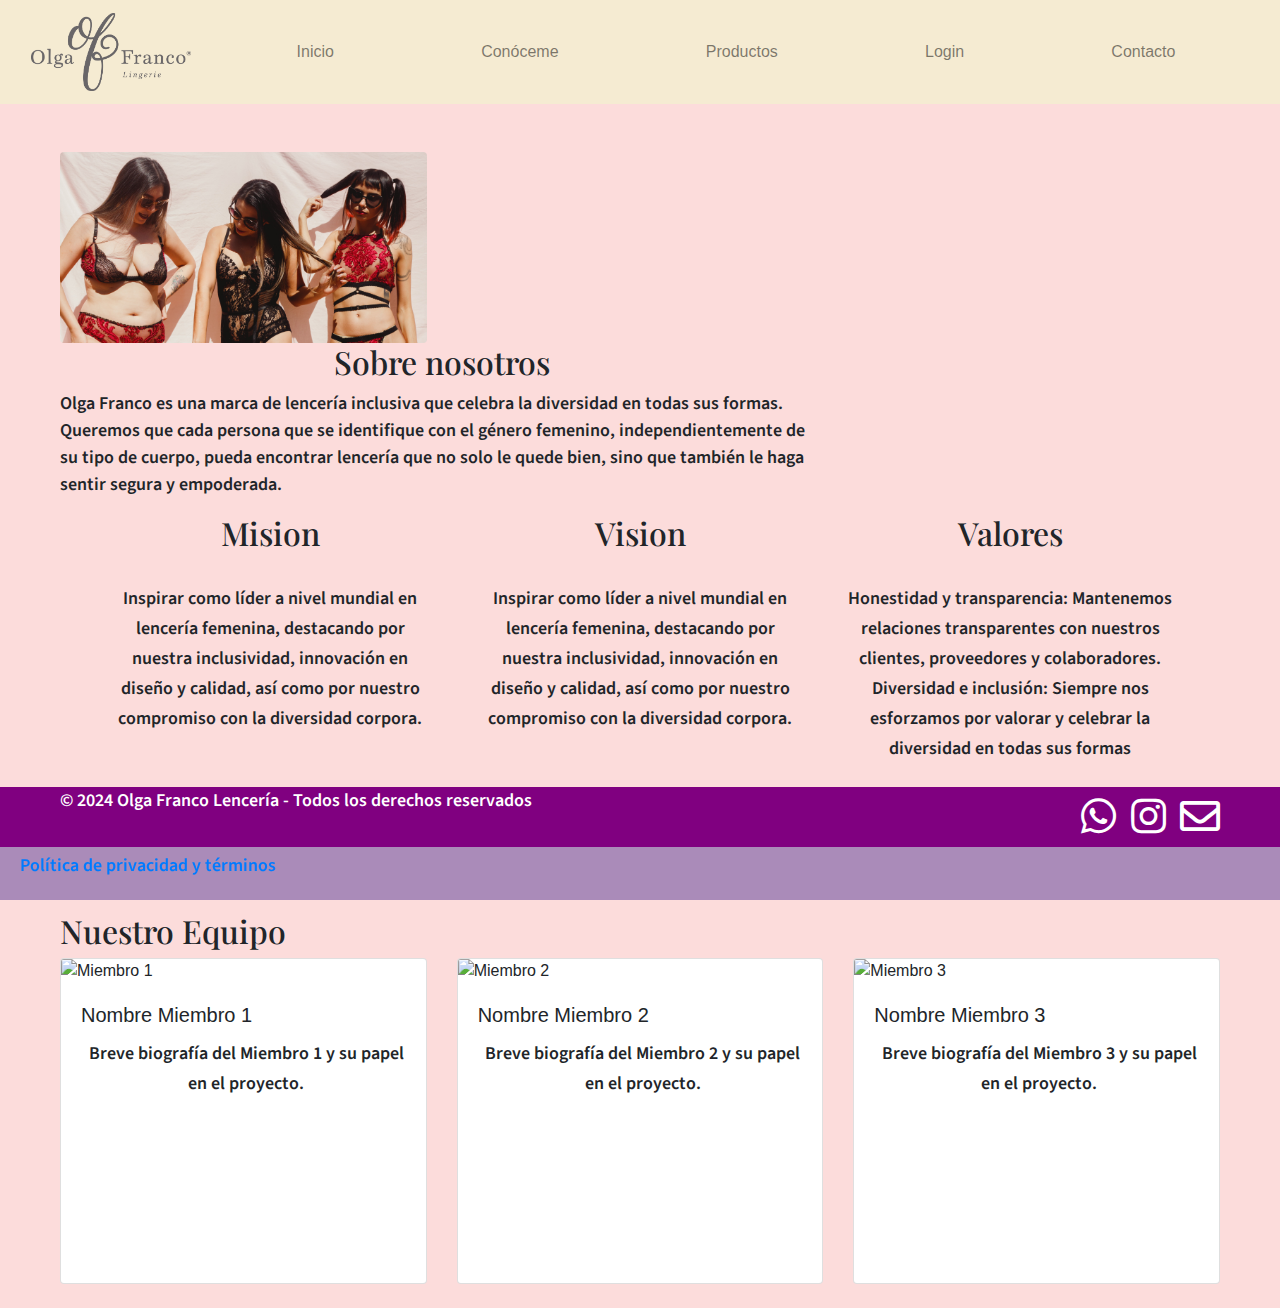
==== acercaDeNosotros/index.html @ aef1f80c "Modified: footerStyle" ====
<!DOCTYPE html>
<html lang="es">

<head>
    <meta charset="UTF-8">
    <meta name="viewport" content="width=device-width, initial-scale=1.0">
    <title>Acerca de Nosotros - Olga Franco Lenceria</title>

    <!-- Bootstrap CSS -->
    <link href="https://maxcdn.bootstrapcdn.com/bootstrap/4.5.2/css/bootstrap.min.css" rel="stylesheet">

    <!--Fuentes -->
    <link rel="preconnect" href="https://fonts.googleapis.com">
    <link rel="preconnect" href="https://fonts.gstatic.com" crossorigin>
    <link href="https://fonts.googleapis.com/css2?family=Playfair+Display:ital,wght@0,400..900;1,400..900&display=swap"
        rel="stylesheet">

    <link rel="preconnect" href="https://fonts.googleapis.com">
    <link rel="preconnect" href="https://fonts.gstatic.com" crossorigin>
    <link href="https://fonts.googleapis.com/css2?family=Source+Sans+3:ital,wght@0,200..900;1,200..900&display=swap"
        rel="stylesheet">

    <!-- Estilos CSS personalizados -->
    <link rel="stylesheet" href="styles.css">

    <!-- Font Awesome para iconos -->
    <link rel="stylesheet" href="https://cdnjs.cloudflare.com/ajax/libs/font-awesome/5.15.4/css/all.min.css">

</head>

<body>

   <!-- Navbar -->
   <nav class="navbar navbar-expand-lg navbar-light custom-navbar">
    <div class="container-fluid">
        <a class="navbar-brand" href="#">
            <img id="logo" src="./public/img/logo-olga-franco-lenceria.png"
                alt="logo-olga-franco-lenceria" class="mr-3">
        </a>
        <button class="navbar-toggler" type="button" data-toggle="collapse" data-target="#navbarSupportedContent"
            aria-controls="navbarSupportedContent" aria-expanded="false" aria-label="Toggle navigation">
            <span class="navbar-toggler-icon"></span>
        </button>
        <div class="collapse navbar-collapse" id="navbarSupportedContent">
            <ul class="navbar-nav d-flex justify-content-around w-100">
                <li class="nav-item text-center">
                    <a class="nav-link" href="#Inicio">Inicio</a>
                </li>
                <li class="nav-item text-center">
                    <a class="nav-link" href="#Conóceme">Conóceme</a>
                </li>
                <li class="nav-item text-center">
                    <a class="nav-link" href="#Productos">Productos</a>
                </li>
                <li class="nav-item text-center">
                    <a class="nav-link" href="#Login">Login</a>
                </li>
                <li class="nav-item text-center">
                    <a class="nav-link" href="#Contacto">Contacto</a>
                </li>
            </ul>
        </div>
    </div>
</nav>
    <!-- Descripción del proyecto -->
    <div class="container mt-5">
        <div class="row">
            <div class="col-md-4">
                <img src="./public/img/imagen-sobre-nosotros.jpg" class="img-fluid rounded"
                    alt="imagen de tres chicas mostrando lenceria de Olga Franco">
            </div>
            <div class="col-md-8">
                <h2 class="playfair-display-unique-class text-center">Sobre nosotros</h2>
                <p> Olga Franco es una marca de lencería inclusiva que celebra la diversidad en todas sus formas.
                    Queremos que cada persona que se identifique con el género femenino, independientemente de su tipo
                    de cuerpo, pueda encontrar lencería que no solo le quede bien, sino que también le haga sentir
                    segura y empoderada.</p>
            </div>
        </div>
    </div>


    <!-- Tarjetas Mision, Vision y Valores-->


    <div class="card-group   flex-colum justify-content-center">
        <div class="card1">
            <h2 class="card-title text-center">Mision</h2>
            <!--  <img src="./public/img/IMG_3983 2.jpg" class="card-img-top" alt="..."> -->
            <div class="card-body"
                style="background-image: url('./public/img/IMG_3597\ 2.jpg'); background-size: cover; background-position: center;">
                <p class="card-text">Inspirar como líder a nivel mundial en lencería femenina, destacando por
                    nuestra inclusividad, innovación en diseño y calidad, así como por nuestro compromiso con la
                    diversidad corpora.</p>
            </div>

        </div>
        <div class="card1">
            <h2 class="card-title text-center">Vision</h2>
            <!--  <img src="./public/img/IMG_3983 2.jpg" class="card-img-top" alt="..."> -->
            <div class="card-body"
                style="background-image: url('./public/img/IMG_3983 2.jpg'); background-size: cover; background-position: center;">
                <p class="card-text">Inspirar como líder a nivel mundial en lencería femenina, destacando por
                    nuestra inclusividad, innovación en diseño y calidad, así como por nuestro compromiso con la
                    diversidad corpora.</p>
            </div>

        </div>
        <div class="card1">
            <h2 class="card-title text-center">Valores</h2>
            <!-- <img src="./public/img/IMG_4060.jpg" class="card-img-top" alt="..."> -->
            <div class="card-body"
                style="background-image: url('./public/img/IMG_4060.jpg'); background-size: cover; background-position: center; ">
                <p class="card-text">Honestidad y transparencia: Mantenemos relaciones transparentes con nuestros
                    clientes, proveedores y colaboradores.

                    Diversidad e inclusión: Siempre nos esforzamos por valorar y celebrar la diversidad en todas sus
                    formas</p>
            </div>
        </div>
        <!--  </section>   -->
    </div>




    <!-- Contenido principal -->
    <div class="container mt-4">
        <!-- Perfiles del equipo -->
        <section id="equipo" class="mt-5">
            <h2>Nuestro Equipo</h2>
            <div class="row">

                <div class="col-md-4 mb-4">
                    <div class="card">
                        <img src="img/miembro1.jpg" class="card-img-top" alt="Miembro 1">
                        <div class="card-body">
                            <h5 class="card-title">Nombre Miembro 1</h5>
                            <p class="card-text">Breve biografía del Miembro 1 y su papel en el proyecto.</p>
                        </div>
                    </div>
                </div>


                <div class="col-md-4 mb-4">
                    <div class="card">
                        <img src="img/miembro2.jpg" class="card-img-top" alt="Miembro 2">
                        <div class="card-body">
                            <h5 class="card-title">Nombre Miembro 2</h5>
                            <p class="card-text">Breve biografía del Miembro 2 y su papel en el proyecto.</p>
                        </div>
                    </div>
                </div>


                <div class="col-md-4 mb-4">
                    <div class="card">
                        <img src="img/miembro3.jpg" class="card-img-top" alt="Miembro 3">
                        <div class="card-body">
                            <h5 class="card-title">Nombre Miembro 3</h5>
                            <p class="card-text">Breve biografía del Miembro 3 y su papel en el proyecto.</p>
                        </div>
                    </div>
                </div>
            </div>
        </section>
    </div> 

    <!-- Footer -->
    <footer class="custom-footer">
        <div class="container">
            <div class="copyright">
                <p>&copy; 2024 Olga Franco Lencería - Todos los derechos reservados</p>
            </div>
            <div class="social-icons">
                <a href="https://wa.me/message/R75D7YSZZ7HFC1"><i class="fab fa-whatsapp"></i></a>
                <a href="https://www.instagram.com/olga_franco_lenceria/"><i class="fab fa-instagram"></i></a>
                <a href="olga_francogutierrez@hotmail.com"><i class="far fa-envelope"></i></a>
            </div>
         
            <div class="policy">
                <!-- Aquí añadimos el enlace hacia la política de privacidad y términos -->
                <p><a href="politica.html">Política de privacidad y términos</a></p>
            </div>
        </div>
    </footer>
    

    <!-- Bootstrap y jQuery JS -->
    <script src="https://ajax.googleapis.com/ajax/libs/jquery/3.5.1/jquery.min.js"></script>
    <script src="https://cdnjs.cloudflare.com/ajax/libs/popper.js/1.16.0/umd/popper.min.js"></script>
    <script src="https://maxcdn.bootstrapcdn.com/bootstrap/4.5.2/js/bootstrap.min.js"></script>

    <!-- Script personalizado para animación -->
    <script src="script.js"></script>

</body>

</html>
---- acercaDeNosotros/styles.css ----
html,body{
background-color: #FCDCDB;
}
 
.custom-navbar {
  background-color: #F5EBD2;
}

#logo {
  width: 10rem;
  height: auto;
}
 
h2{
  font-family: "Playfair Display",serif ;
}

p{
  font-family: "Source Sans 3", sans-serif;
  font-weight: 600;
  font-size: 18px;
  
}

.card-body{
  width: 370px;
  height: 300px;
  border-radius: 10px;
}

.card-text{
  text-align: center;
  
  line-height: 30px;
  
}

/* .flip-card{
  position: relative;
  width:100%;
  height: 100%;
  transform-style: preserve-3d;
  transition: all 0.5s ease-in-out;
  z-index: 1;
}

.flip-card .front,
.flip-card .back{
  position: absolute;
  width: 100%;
  height: 100%;
  text-align: center;
  background: #fff;
  backface-visibility: hidden;
  border-radius: 0 20px 0 px;
}

.flip-card .back{
  transform: rotateX(180deg);
  color: #000;
  background: #fff;
}

label:hover .flip-card{
  transform: rotateX(2deg);
  box-shadow: 0 20px 20px rgba(50,60,60,0.2);
}

 */

 .container {
  max-width: 1200px;
  margin: 0 auto;
  padding: 0 20px;
}

/* Estilos del footer personalizado */
.custom-footer {
  background-color: purple; /* Color morado para el footer */
  color: white;
  height: 3cm; /* Altura del footer */
  position: fixed;
  bottom: 0;
  width: 100%;
}

.container > div {
  display: inline-block;
  vertical-align: middle;
}

.social-icons {
  float: right;
}

/*.social-icons a {
  color: white;
  text-decoration: none;
  margin-left: 10px;
}**/
.social-icons a {
  color: white;
  text-decoration: none;
  margin-left: 10px;
  font-size: 40px; /* Aumenta el tamaño de los iconos */
}


.policy {
  background-color: rgba(180, 174, 199, 0.8); /* Color más claro para la sección inferior */
  color: white;
  text-align: left; /* Alinea el texto a la izquierda */
  padding: 5px 20px; /* Ajusta el espacio interno */
  font-size: 11px;
  width: 100%; /* Asegura que ocupe todo el ancho disponible */
  position: fixed; /* Fija la posición para cubrir toda la pantalla */
  bottom: 0; /* Lo coloca en la parte inferior de la pantalla */
  left: 0; /* Alinea a la izquierda */
}
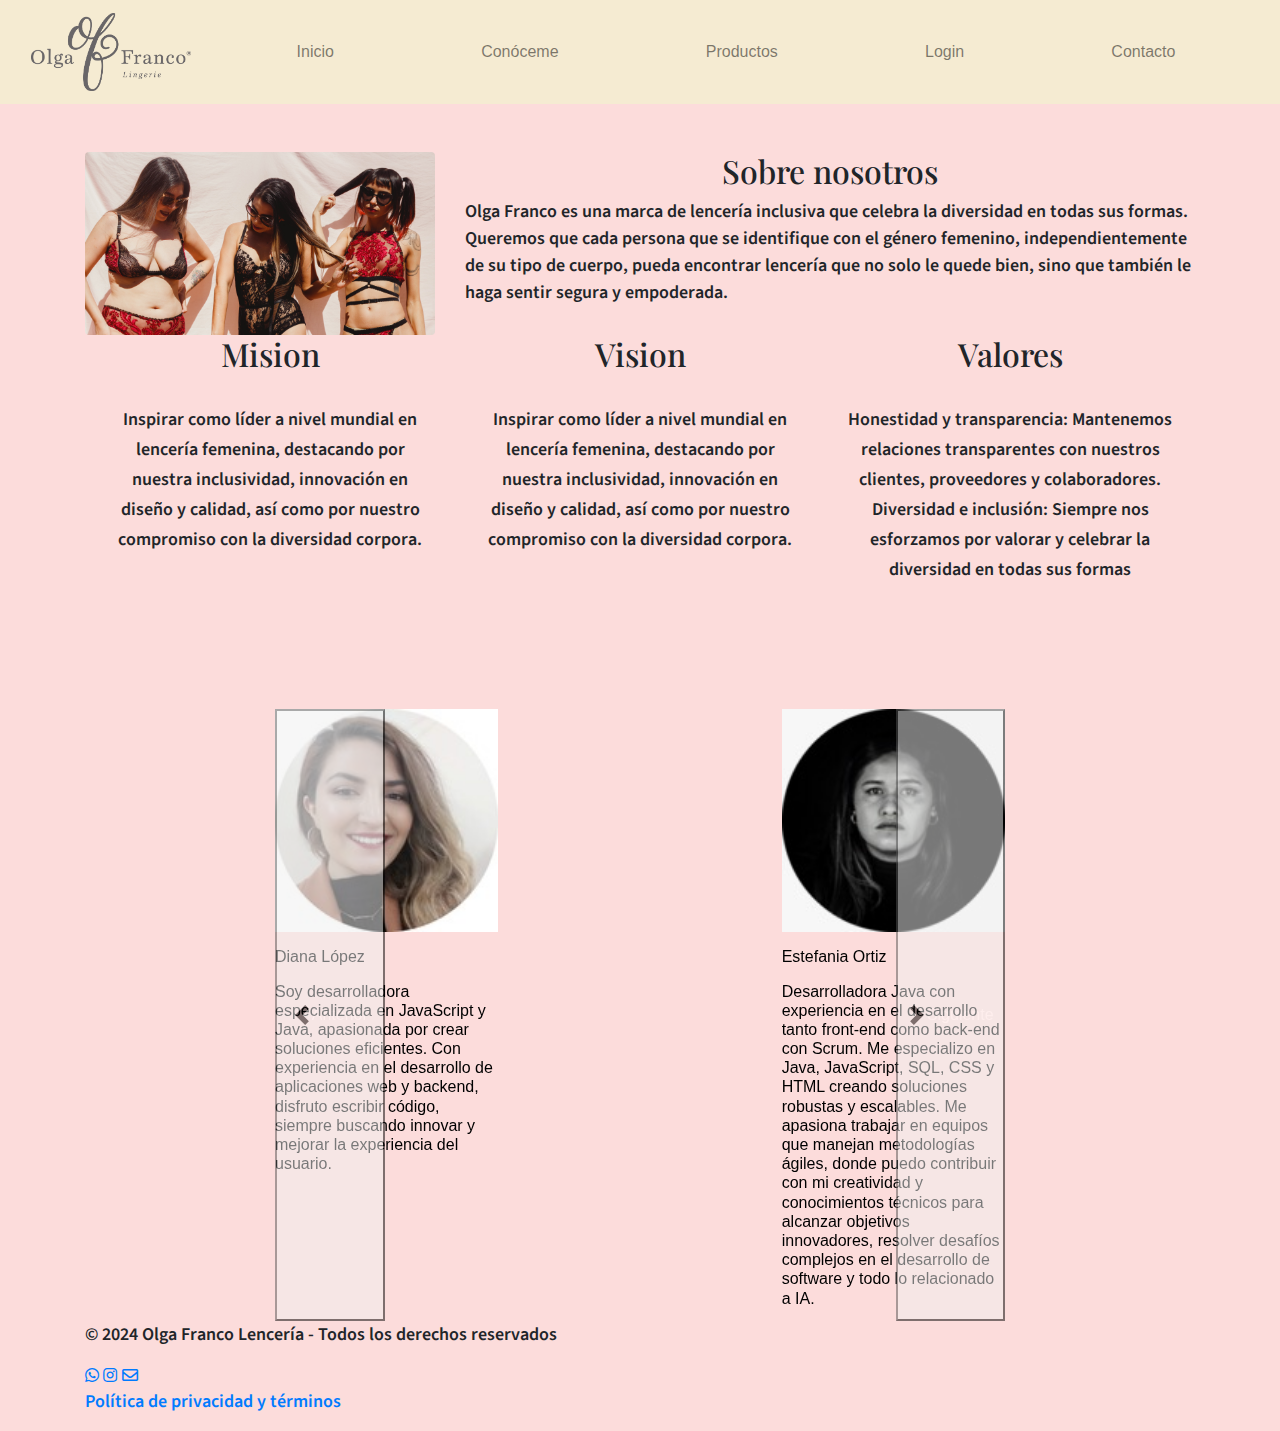
==== commit 54df9e87: "add: Carrusel de desarrolladoras" ====
--- a/acercaDeNosotros/index.html
+++ b/acercaDeNosotros/index.html
@@ -8,6 +8,20 @@
 
     <!-- Bootstrap CSS -->
     <link href="https://maxcdn.bootstrapcdn.com/bootstrap/4.5.2/css/bootstrap.min.css" rel="stylesheet">
+
+    <!-- Estilos personalizados -->
+    <style>
+        /* Estilo para cambiar el color del texto a negro */
+        .carousel-item h1 {
+            color: black; /* Cambiar el color del texto a negro */
+        }
+
+        /* Estilo para cambiar el color de las flechas del carrusel a negro */
+        .carousel-control-prev-icon,
+        .carousel-control-next-icon {
+            filter: invert(1); /* Invertir el color de las flechas para que se vean negras */
+        }
+    </style>
 
     <!--Fuentes -->
     <link rel="preconnect" href="https://fonts.googleapis.com">
@@ -25,6 +39,8 @@
 
     <!-- Font Awesome para iconos -->
     <link rel="stylesheet" href="https://cdnjs.cloudflare.com/ajax/libs/font-awesome/5.15.4/css/all.min.css">
+
+
 
 </head>
 
@@ -125,46 +141,84 @@
 
 
     <!-- Contenido principal -->
-    <div class="container mt-4">
-        <!-- Perfiles del equipo -->
-        <section id="equipo" class="mt-5">
-            <h2>Nuestro Equipo</h2>
-            <div class="row">
-
-                <div class="col-md-4 mb-4">
-                    <div class="card">
-                        <img src="img/miembro1.jpg" class="card-img-top" alt="Miembro 1">
-                        <div class="card-body">
-                            <h5 class="card-title">Nombre Miembro 1</h5>
-                            <p class="card-text">Breve biografía del Miembro 1 y su papel en el proyecto.</p>
+    <section class="container mt-4 text-center"> 
+
+        
+        <div class="row justify-content-center">
+            <div class="col-12 col-sm-7 col-md-6 col-lg-8"> 
+               
+                <div id="carouselExample" class="carousel slide" data-bs-ride="carousel">
+                    <div class="carousel-inner">
+                        <div class="carousel-item active">
+                            <div class="row">
+                                <div class="col-4"> 
+                                    <img id="img1" src="./public/img/diana.jpeg" class="d-block w-100" alt="..."> 
+                                    <h1>Diana López</h1>
+                                    <h1>Soy desarrolladora especializada en JavaScript y Java, apasionada por crear soluciones eficientes. Con experiencia en el desarrollo de aplicaciones web y backend, disfruto escribir código, siempre buscando innovar y mejorar la experiencia del usuario.</h1>
+                                </div>
+                                <div class="col-4">
+                                    <img id="img2" src="./public/img/estefania.jpeg" class="d-block w-100" alt="...">
+                                    <h1>Estefania Ortiz</h1>
+                                    <h1>Desarrolladora Java con experiencia en el desarrollo tanto front-end como back-end con Scrum. Me especializo en Java, JavaScript, SQL, CSS y HTML creando soluciones robustas y escalables. Me apasiona trabajar en equipos que manejan metodologías ágiles, donde puedo contribuir con mi creatividad y conocimientos técnicos para alcanzar objetivos innovadores, resolver desafíos complejos en el desarrollo de software y todo lo relacionado a IA.</h1>
+                                </div>
+                            </div>
+                        </div>
+                        <div class="carousel-item">
+                            <div class="row">
+                                <div class="col-4">
+                                    <img id="img3" src="./public/img/lucero.jpeg" class="d-block w-100" alt="...">
+                                    <h1>Lucero Hernández</h1>
+                                    <h1>Desarrolladora Java-Full Stack Dominio de HTML, CSS y JavaScript para el desarrollo frontend, con habilidades en frameworks de backend. Conocimientos de diseño y experiencia de usuario para crear interfaces atractivas y funcionales. Colaboró en creación del sitio web E-commerce.</h1>
+                                </div>
+                                <div class="col-4">
+                                    <img id="img4" src="./public/img/rubi.jpeg" class="d-block w-100" alt="...">
+                                    <h1>Rubí  Medina</h1>
+                                    <h1>Soy desarrolladora Java Full Stack con experiencia como Product Owner. Me encanta el desarrollo y la implementación de metodología ágil a la hora de ejecutar los proyectos y disfruto el trabajo en equipo, viendo el desarrollo de proyectos desde los bocetos, código hasta crear la interfaz de usuario.</h1>
+                                </div>
+                            </div>
+                        </div>
+                        <div class="carousel-item">
+                            <div class="row">
+                                <div class="col-4">
+                                    <img id="img5" src="./public/img/mari.jpeg" class="d-block w-100" alt="...">
+                                    <h1>Maricela Bautista</h1>
+                                    <h1>Desarrolladora Java Full-Stack, experiencia en HTML, CSS, JavaScript con habilidades en las etapas del ciclo de vida del desarrollo de software, desde la concepción hasta el despliegue y mantenimiento de aplicaciones.</h1>
+                                </div>
+                                <div class="col-4">
+                                    <img id="img6" src="./public/img/josse.jpeg" class="d-block w-100" alt="...">
+                                    <h1>Josefina Pineda</h1>
+                                    <h1>Soy desarrolladora Java Full Stack con experiencia en crear aplicaciones web y móviles. Me encanta el desarrollo de software y disfruto trabajando en todas las partes de una aplicación, desde la interfaz de usuario hasta la base de datos.</h1>
+                                </div>
+                            </div>
+                        </div>
+                        <div class="carousel-item">
+                            <div class="row">
+                                <div class="col-4">
+                                    <img id="img7" src="./public/img/mariana.jpeg" class="d-block w-100" alt="...">
+                                    <h1>Mariana López</h1>
+                                    <h1>Front end Developer. Creativa y apasionada desarrolladora, con experiencia en el área de producción audiovisual, responsable y capaz de trabajar en equipo. Mi habilidad para combinar lo técnico con lo creativo me permite contribuir en equipos ágiles, donde busco siempre innovar y resolver problemas de manera eficiente y efectiva en el desarrollo de software.</h1>
+                                </div>
+                                <div class="col-4">
+                                    <img id="img8" src="./public/img/amay.jpeg" class="d-block w-100" alt="...">
+                                    <h1>Amayrani Sosa</h1>
+                                    <h1>Desarrolladora front-end con amplia experiencia en la creación de interfaces de usuario intuitivas y atractivas. Apasionada por el desarrollo web, especializada en transformar diseños en experiencias interactivas y responsivas.</h1>
+                                </div>
+                            </div>
                         </div>
                     </div>
+                    <!-- Controles del Carrusel -->
+                    <button class="carousel-control-prev" type="button" data-bs-target="#carouselExample" data-bs-slide="prev">
+                        <span class="carousel-control-prev-icon" aria-hidden="true"></span>
+                        <span class="visually-hidden">Anterior</span>
+                    </button>
+                    <button class="carousel-control-next" type="button" data-bs-target="#carouselExample" data-bs-slide="next">
+                        <span class="carousel-control-next-icon" aria-hidden="true"></span>
+                        <span class="visually-hidden">Siguiente</span>
+                    </button>
                 </div>
-
-
-                <div class="col-md-4 mb-4">
-                    <div class="card">
-                        <img src="img/miembro2.jpg" class="card-img-top" alt="Miembro 2">
-                        <div class="card-body">
-                            <h5 class="card-title">Nombre Miembro 2</h5>
-                            <p class="card-text">Breve biografía del Miembro 2 y su papel en el proyecto.</p>
-                        </div>
-                    </div>
-                </div>
-
-
-                <div class="col-md-4 mb-4">
-                    <div class="card">
-                        <img src="img/miembro3.jpg" class="card-img-top" alt="Miembro 3">
-                        <div class="card-body">
-                            <h5 class="card-title">Nombre Miembro 3</h5>
-                            <p class="card-text">Breve biografía del Miembro 3 y su papel en el proyecto.</p>
-                        </div>
-                    </div>
-                </div>
-            </div>
-        </section>
-    </div> 
+            </div>
+        </div>
+    </section>
 
     <!-- Footer -->
     <footer class="custom-footer">
@@ -184,7 +238,6 @@
             </div>
         </div>
     </footer>
-    
 
     <!-- Bootstrap y jQuery JS -->
     <script src="https://ajax.googleapis.com/ajax/libs/jquery/3.5.1/jquery.min.js"></script>
--- a/acercaDeNosotros/styles.css
+++ b/acercaDeNosotros/styles.css
@@ -35,6 +35,26 @@
   
 }
 
+.carousel-item .row {
+  display: flex;
+  justify-content: space-between;
+}
+
+
+
+.carousel-item h1 {
+  margin-top: 15px;
+  font-size: 1rem;
+  text-align: left;
+}
+
+.carousel-inner {
+  padding-bottom: 05px;
+}
+
+
+
+
 /* .flip-card{
   position: relative;
   width:100%;
@@ -66,54 +86,4 @@
   box-shadow: 0 20px 20px rgba(50,60,60,0.2);
 }
 
- */
-
- .container {
-  max-width: 1200px;
-  margin: 0 auto;
-  padding: 0 20px;
-}
-
-/* Estilos del footer personalizado */
-.custom-footer {
-  background-color: purple; /* Color morado para el footer */
-  color: white;
-  height: 3cm; /* Altura del footer */
-  position: fixed;
-  bottom: 0;
-  width: 100%;
-}
-
-.container > div {
-  display: inline-block;
-  vertical-align: middle;
-}
-
-.social-icons {
-  float: right;
-}
-
-/*.social-icons a {
-  color: white;
-  text-decoration: none;
-  margin-left: 10px;
-}**/
-.social-icons a {
-  color: white;
-  text-decoration: none;
-  margin-left: 10px;
-  font-size: 40px; /* Aumenta el tamaño de los iconos */
-}
-
-
-.policy {
-  background-color: rgba(180, 174, 199, 0.8); /* Color más claro para la sección inferior */
-  color: white;
-  text-align: left; /* Alinea el texto a la izquierda */
-  padding: 5px 20px; /* Ajusta el espacio interno */
-  font-size: 11px;
-  width: 100%; /* Asegura que ocupe todo el ancho disponible */
-  position: fixed; /* Fija la posición para cubrir toda la pantalla */
-  bottom: 0; /* Lo coloca en la parte inferior de la pantalla */
-  left: 0; /* Alinea a la izquierda */
-}
+ */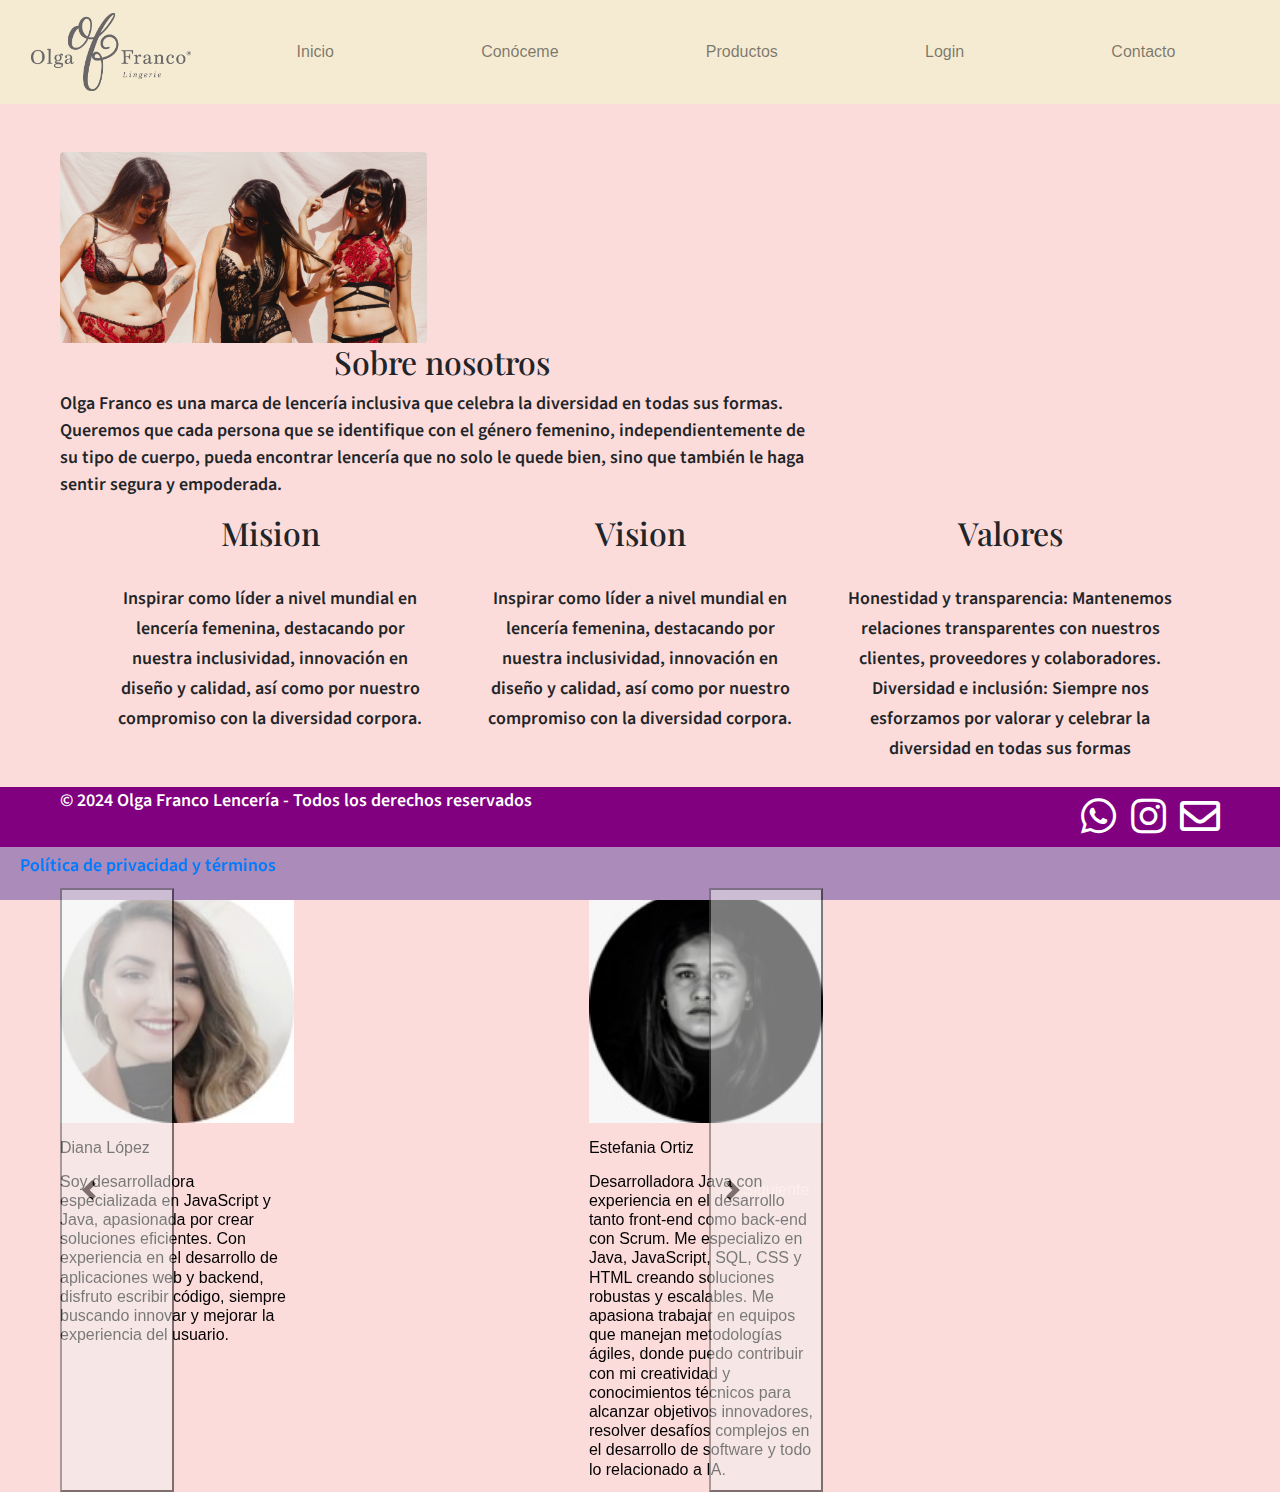
==== commit 750d93c9: "Merge branch 'developer' of github.com:Malc-08/chicas_pesadas into developer" ====
--- a/acercaDeNosotros/index.html
+++ b/acercaDeNosotros/index.html
@@ -238,6 +238,7 @@
             </div>
         </div>
     </footer>
+    
 
     <!-- Bootstrap y jQuery JS -->
     <script src="https://ajax.googleapis.com/ajax/libs/jquery/3.5.1/jquery.min.js"></script>
--- a/acercaDeNosotros/styles.css
+++ b/acercaDeNosotros/styles.css
@@ -86,4 +86,54 @@
   box-shadow: 0 20px 20px rgba(50,60,60,0.2);
 }
 
- */+ */
+
+ .container {
+  max-width: 1200px;
+  margin: 0 auto;
+  padding: 0 20px;
+}
+
+/* Estilos del footer personalizado */
+.custom-footer {
+  background-color: purple; /* Color morado para el footer */
+  color: white;
+  height: 3cm; /* Altura del footer */
+  position: fixed;
+  bottom: 0;
+  width: 100%;
+}
+
+.container > div {
+  display: inline-block;
+  vertical-align: middle;
+}
+
+.social-icons {
+  float: right;
+}
+
+/*.social-icons a {
+  color: white;
+  text-decoration: none;
+  margin-left: 10px;
+}**/
+.social-icons a {
+  color: white;
+  text-decoration: none;
+  margin-left: 10px;
+  font-size: 40px; /* Aumenta el tamaño de los iconos */
+}
+
+
+.policy {
+  background-color: rgba(180, 174, 199, 0.8); /* Color más claro para la sección inferior */
+  color: white;
+  text-align: left; /* Alinea el texto a la izquierda */
+  padding: 5px 20px; /* Ajusta el espacio interno */
+  font-size: 11px;
+  width: 100%; /* Asegura que ocupe todo el ancho disponible */
+  position: fixed; /* Fija la posición para cubrir toda la pantalla */
+  bottom: 0; /* Lo coloca en la parte inferior de la pantalla */
+  left: 0; /* Alinea a la izquierda */
+}
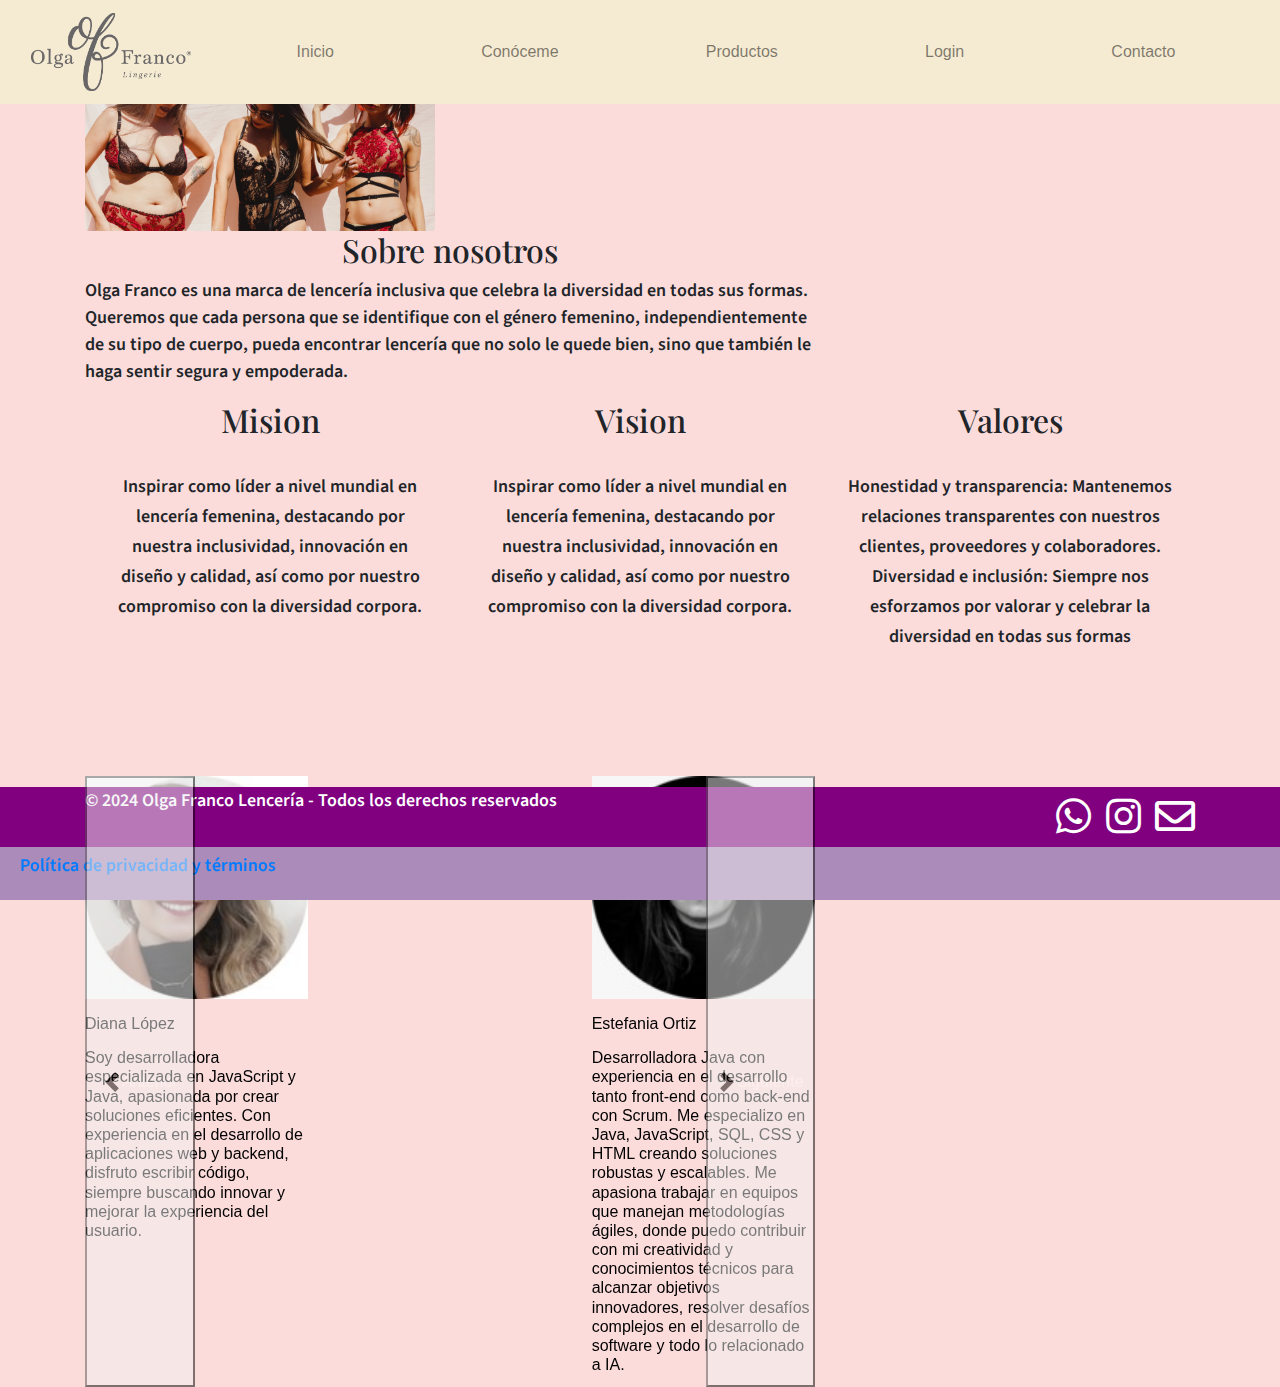
==== commit aed91c77: "add: actualizacion" ====
--- a/acercaDeNosotros/index.html
+++ b/acercaDeNosotros/index.html
@@ -47,7 +47,7 @@
 <body>
 
    <!-- Navbar -->
-   <nav class="navbar navbar-expand-lg navbar-light custom-navbar">
+   <nav class="navbar navbar-expand-lg navbar-light custom-navbar fixed-top">
     <div class="container-fluid">
         <a class="navbar-brand" href="#">
             <img id="logo" src="./public/img/logo-olga-franco-lenceria.png"
@@ -79,7 +79,7 @@
     </div>
 </nav>
     <!-- Descripción del proyecto -->
-    <div class="container mt-5">
+    <div id="sobreNosotros" class="container mt-5" >
         <div class="row">
             <div class="col-md-4">
                 <img src="./public/img/imagen-sobre-nosotros.jpg" class="img-fluid rounded"
--- a/acercaDeNosotros/styles.css
+++ b/acercaDeNosotros/styles.css
@@ -88,11 +88,11 @@
 
  */
 
- .container {
+/*  #sobreNosotros {
   max-width: 1200px;
   margin: 0 auto;
   padding: 0 20px;
-}
+} */
 
 /* Estilos del footer personalizado */
 .custom-footer {
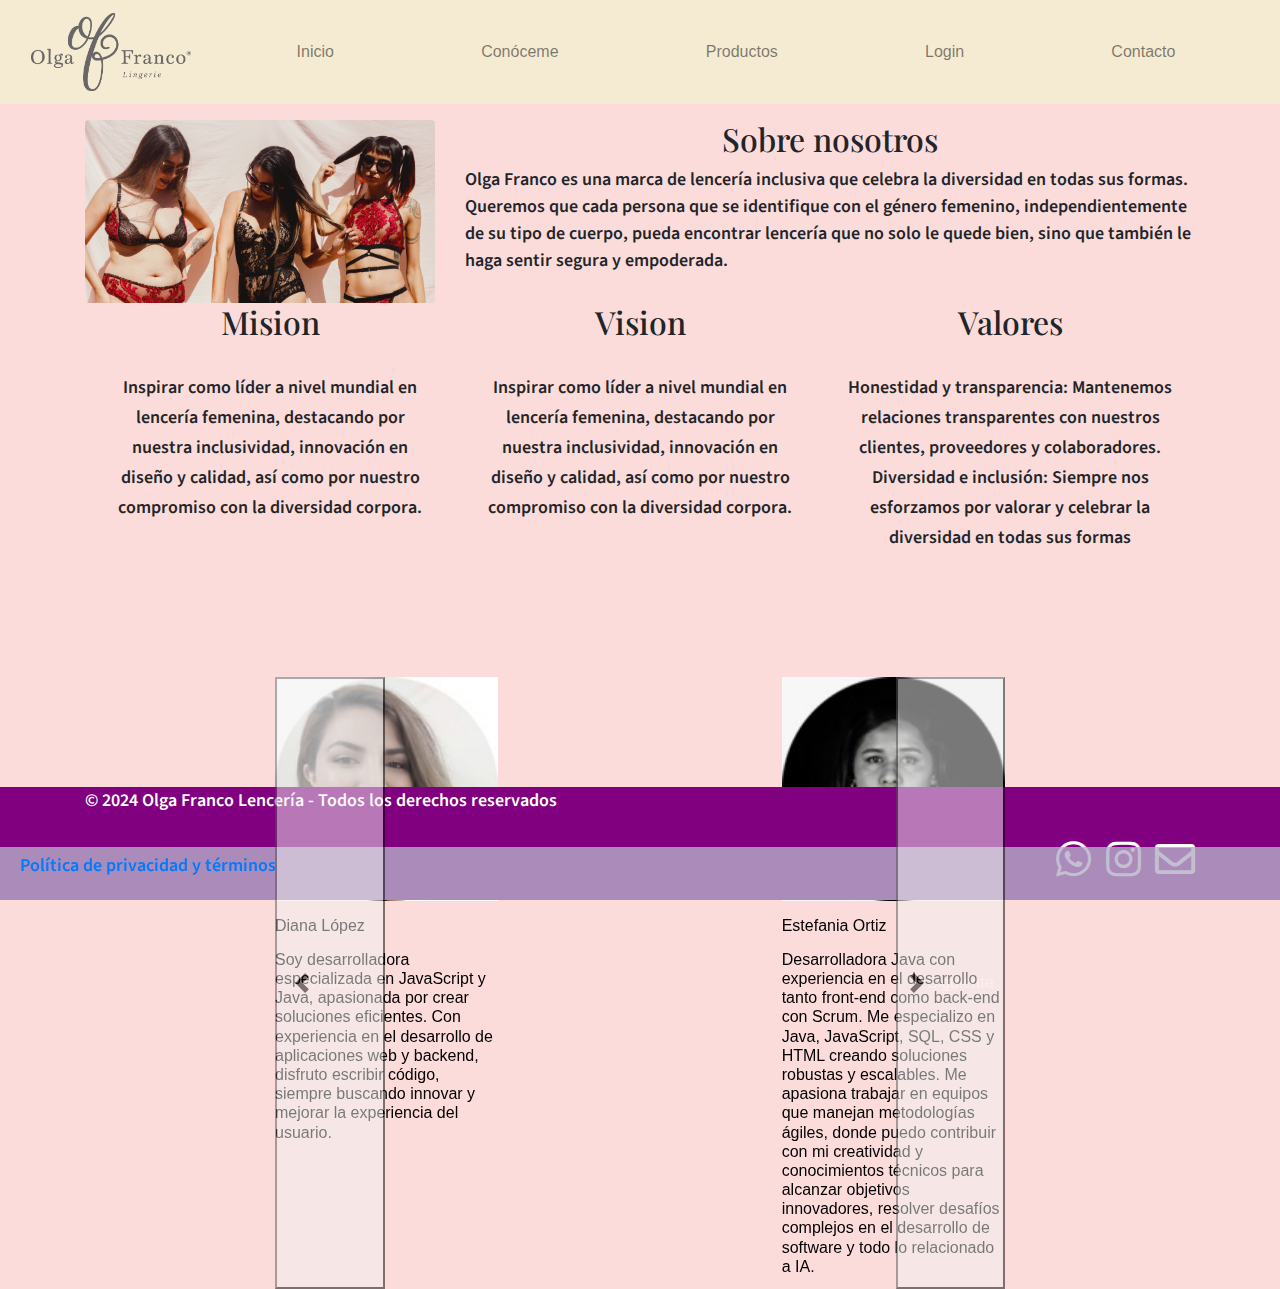
==== commit 0f3d5ea8: "add: corección sobre nosotros" ====
--- a/acercaDeNosotros/index.html
+++ b/acercaDeNosotros/index.html
@@ -82,10 +82,17 @@
     <div id="sobreNosotros" class="container mt-5" >
         <div class="row">
             <div class="col-md-4">
+                <br>
+                <br>
+                <br>
                 <img src="./public/img/imagen-sobre-nosotros.jpg" class="img-fluid rounded"
                     alt="imagen de tres chicas mostrando lenceria de Olga Franco">
             </div>
             <div class="col-md-8">
+                <br>
+                <br>
+                <br>
+
                 <h2 class="playfair-display-unique-class text-center">Sobre nosotros</h2>
                 <p> Olga Franco es una marca de lencería inclusiva que celebra la diversidad en todas sus formas.
                     Queremos que cada persona que se identifique con el género femenino, independientemente de su tipo
--- a/acercaDeNosotros/styles.css
+++ b/acercaDeNosotros/styles.css
@@ -104,10 +104,10 @@
   width: 100%;
 }
 
-.container > div {
+/* .container > div {
   display: inline-block;
   vertical-align: middle;
-}
+} */
 
 .social-icons {
   float: right;
@@ -118,6 +118,7 @@
   text-decoration: none;
   margin-left: 10px;
 }**/
+
 .social-icons a {
   color: white;
   text-decoration: none;
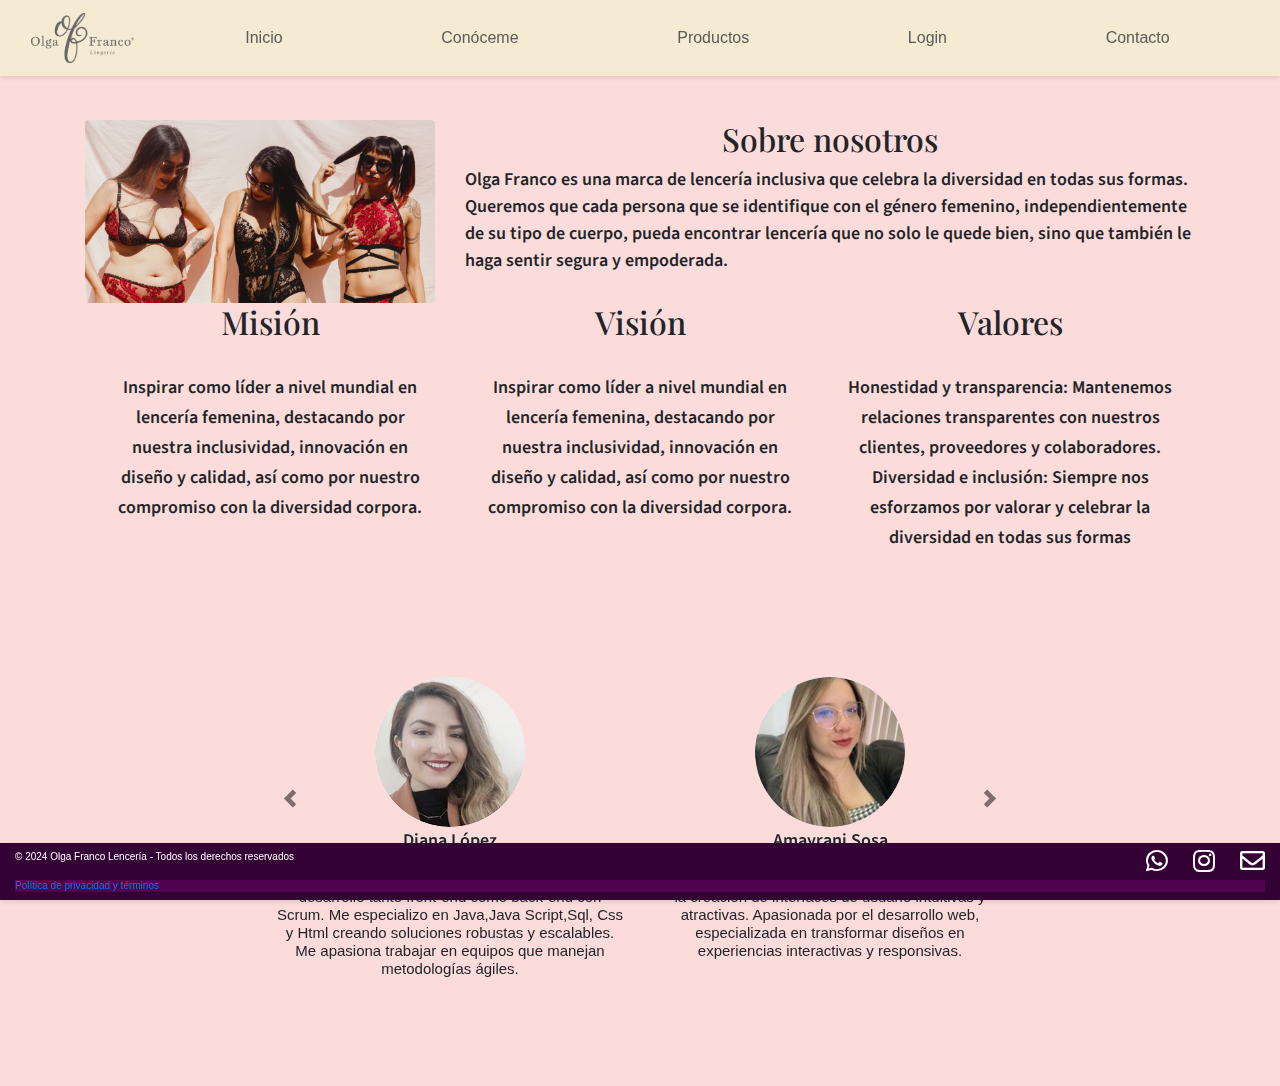
==== commit 95fac5b6: "Add: new index.html  Change:Carrusel desarrolladoras" ====
--- a/acercaDeNosotros/index.html
+++ b/acercaDeNosotros/index.html
@@ -13,13 +13,15 @@
     <style>
         /* Estilo para cambiar el color del texto a negro */
         .carousel-item h1 {
-            color: black; /* Cambiar el color del texto a negro */
+            color: black;
+            /* Cambiar el color del texto a negro */
         }
 
         /* Estilo para cambiar el color de las flechas del carrusel a negro */
         .carousel-control-prev-icon,
         .carousel-control-next-icon {
-            filter: invert(1); /* Invertir el color de las flechas para que se vean negras */
+            filter: invert(1);
+            /* Invertir el color de las flechas para que se vean negras */
         }
     </style>
 
@@ -35,51 +37,50 @@
         rel="stylesheet">
 
     <!-- Estilos CSS personalizados -->
-    <link rel="stylesheet" href="styles.css">
+    <link rel="stylesheet" href="./styles.css">
 
     <!-- Font Awesome para iconos -->
     <link rel="stylesheet" href="https://cdnjs.cloudflare.com/ajax/libs/font-awesome/5.15.4/css/all.min.css">
 
-
-
 </head>
 
 <body>
 
-   <!-- Navbar -->
-   <nav class="navbar navbar-expand-lg navbar-light custom-navbar fixed-top">
-    <div class="container-fluid">
-        <a class="navbar-brand" href="#">
-            <img id="logo" src="./public/img/logo-olga-franco-lenceria.png"
-                alt="logo-olga-franco-lenceria" class="mr-3">
-        </a>
-        <button class="navbar-toggler" type="button" data-toggle="collapse" data-target="#navbarSupportedContent"
-            aria-controls="navbarSupportedContent" aria-expanded="false" aria-label="Toggle navigation">
-            <span class="navbar-toggler-icon"></span>
-        </button>
-        <div class="collapse navbar-collapse" id="navbarSupportedContent">
-            <ul class="navbar-nav d-flex justify-content-around w-100">
-                <li class="nav-item text-center">
-                    <a class="nav-link" href="#Inicio">Inicio</a>
-                </li>
-                <li class="nav-item text-center">
-                    <a class="nav-link" href="#Conóceme">Conóceme</a>
-                </li>
-                <li class="nav-item text-center">
-                    <a class="nav-link" href="#Productos">Productos</a>
-                </li>
-                <li class="nav-item text-center">
-                    <a class="nav-link" href="#Login">Login</a>
-                </li>
-                <li class="nav-item text-center">
-                    <a class="nav-link" href="#Contacto">Contacto</a>
-                </li>
-            </ul>
-        </div>
-    </div>
-</nav>
+    <!-- Navbar -->
+    <nav class="navbar navbar-expand-lg navbar-light custom-navbar fixed-top">
+        <div class="container-fluid">
+            <a class="navbar-brand" href="#">
+                <img id="logo" src="./public/img/logo-olga-franco-lenceria.png" alt="logo-olga-franco-lenceria"
+                    class="mr-3">
+            </a>
+            <button class="navbar-toggler" type="button" data-toggle="collapse" data-target="#navbarSupportedContent"
+                aria-controls="navbarSupportedContent" aria-expanded="false" aria-label="Toggle navigation">
+                <span class="navbar-toggler-icon"></span>
+            </button>
+            <div class="collapse navbar-collapse" id="navbarSupportedContent">
+                <ul class="navbar-nav d-flex justify-content-around w-100">
+                    <li class="nav-item text-center">
+                        <a class="nav-link" href="#Inicio">Inicio</a>
+                    </li>
+                    <li class="nav-item text-center">
+                        <a class="nav-link" href="#Conóceme">Conóceme</a>
+                    </li>
+                    <li class="nav-item text-center">
+                        <a class="nav-link" href="#Productos">Productos</a>
+                    </li>
+                    <li class="nav-item text-center">
+                        <a class="nav-link" href="#Login">Login</a>
+                    </li>
+                    <li class="nav-item text-center">
+                        <a class="nav-link" href="#Contacto">Contacto</a>
+                    </li>
+                </ul>
+            </div>
+        </div>
+    </nav>
+
     <!-- Descripción del proyecto -->
-    <div id="sobreNosotros" class="container mt-5" >
+    <div id="sobreNosotros" class="container mt-5">
         <div class="row">
             <div class="col-md-4">
                 <br>
@@ -92,7 +93,6 @@
                 <br>
                 <br>
                 <br>
-
                 <h2 class="playfair-display-unique-class text-center">Sobre nosotros</h2>
                 <p> Olga Franco es una marca de lencería inclusiva que celebra la diversidad en todas sus formas.
                     Queremos que cada persona que se identifique con el género femenino, independientemente de su tipo
@@ -105,10 +105,9 @@
 
     <!-- Tarjetas Mision, Vision y Valores-->
 
-
     <div class="card-group   flex-colum justify-content-center">
         <div class="card1">
-            <h2 class="card-title text-center">Mision</h2>
+            <h2 class="card-title text-center">Misión</h2>
             <!--  <img src="./public/img/IMG_3983 2.jpg" class="card-img-top" alt="..."> -->
             <div class="card-body"
                 style="background-image: url('./public/img/IMG_3597\ 2.jpg'); background-size: cover; background-position: center;">
@@ -119,7 +118,7 @@
 
         </div>
         <div class="card1">
-            <h2 class="card-title text-center">Vision</h2>
+            <h2 class="card-title text-center">Visión</h2>
             <!--  <img src="./public/img/IMG_3983 2.jpg" class="card-img-top" alt="..."> -->
             <div class="card-body"
                 style="background-image: url('./public/img/IMG_3983 2.jpg'); background-size: cover; background-position: center;">
@@ -144,108 +143,142 @@
         <!--  </section>   -->
     </div>
 
-
-
-
-    <!-- Contenido principal -->
-    <section class="container mt-4 text-center"> 
-
-        
+    <!-- Carrusel desarrolladoras -->
+    <section class="container text-center">
+        <br>
         <div class="row justify-content-center">
-            <div class="col-12 col-sm-7 col-md-6 col-lg-8"> 
-               
-                <div id="carouselExample" class="carousel slide" data-bs-ride="carousel">
+            <div class="col-12 col-sm-7 col-md-6 col-lg-8">
+                <div id="carouselExample" class="carousel slide" data-ride="carousel">
                     <div class="carousel-inner">
                         <div class="carousel-item active">
                             <div class="row">
-                                <div class="col-4"> 
-                                    <img id="img1" src="./public/img/diana.jpeg" class="d-block w-100" alt="..."> 
-                                    <h1>Diana López</h1>
-                                    <h1>Soy desarrolladora especializada en JavaScript y Java, apasionada por crear soluciones eficientes. Con experiencia en el desarrollo de aplicaciones web y backend, disfruto escribir código, siempre buscando innovar y mejorar la experiencia del usuario.</h1>
-                                </div>
-                                <div class="col-4">
-                                    <img id="img2" src="./public/img/estefania.jpeg" class="d-block w-100" alt="...">
-                                    <h1>Estefania Ortiz</h1>
-                                    <h1>Desarrolladora Java con experiencia en el desarrollo tanto front-end como back-end con Scrum. Me especializo en Java, JavaScript, SQL, CSS y HTML creando soluciones robustas y escalables. Me apasiona trabajar en equipos que manejan metodologías ágiles, donde puedo contribuir con mi creatividad y conocimientos técnicos para alcanzar objetivos innovadores, resolver desafíos complejos en el desarrollo de software y todo lo relacionado a IA.</h1>
+                                <div class="col-6">
+                                    <img class="rounded-image" src="./public/img/diana.jpeg" class="d-block mx-auto"
+                                        alt="Foto-de-Diana-López">
+                                    <p>Diana López</p>
+                                    <h6>Desarrolladora Java con experiencia en el desarrollo tanto front-end como
+                                        back-end con Scrum. Me especializo en Java,Java Script,Sql, Css y Html creando
+                                        soluciones robustas y escalables. Me apasiona trabajar en equipos que manejan
+                                        metodologías ágiles.</h6>
+                                </div>
+                                <div class="col-6">
+                                    <img class="rounded-image" src="./public/img/amay.jpeg" class="d-block mx-auto"
+                                        alt="Foto-de-Amayrani-Sosa">
+                                    <p>Amayrani Sosa</p>
+                                    <h6>Desarrolladora front-end con amplia experiencia en la creación de interfaces de
+                                        usuario intuitivas y atractivas. Apasionada por el desarrollo web, especializada
+                                        en transformar diseños en experiencias interactivas y responsivas.</h6>
                                 </div>
                             </div>
                         </div>
                         <div class="carousel-item">
                             <div class="row">
-                                <div class="col-4">
-                                    <img id="img3" src="./public/img/lucero.jpeg" class="d-block w-100" alt="...">
-                                    <h1>Lucero Hernández</h1>
-                                    <h1>Desarrolladora Java-Full Stack Dominio de HTML, CSS y JavaScript para el desarrollo frontend, con habilidades en frameworks de backend. Conocimientos de diseño y experiencia de usuario para crear interfaces atractivas y funcionales. Colaboró en creación del sitio web E-commerce.</h1>
-                                </div>
-                                <div class="col-4">
-                                    <img id="img4" src="./public/img/rubi.jpeg" class="d-block w-100" alt="...">
-                                    <h1>Rubí  Medina</h1>
-                                    <h1>Soy desarrolladora Java Full Stack con experiencia como Product Owner. Me encanta el desarrollo y la implementación de metodología ágil a la hora de ejecutar los proyectos y disfruto el trabajo en equipo, viendo el desarrollo de proyectos desde los bocetos, código hasta crear la interfaz de usuario.</h1>
+                                <div class="col-6">
+                                    <img class="rounded-image" src="./public/img/lucero.jpeg" class="d-block mx-auto"
+                                        alt="Foto-de-Lucero-Hernández">
+                                    <p>Lucero Hernández</p>
+                                    <h6>Desarrolladora Java-Full Stack Dominio de HTML, CSS y JavaScript para el
+                                        desarrollo frontend, con habilidades en frameworks de backend. Conocimientos de
+                                        diseño y experiencia de usuario para crear interfaces atractivas y funcionales.
+                                        Colaboró en creación del sitio web E-commerce.</h6>
+                                </div>
+                                <div class="col-6">
+                                    <img class="rounded-image" src="./public/img/rubi.jpeg" class="d-block mx-auto"
+                                        alt="Foto-de-Rubí-Medina">
+                                    <p>Rubí Medina</p>
+                                    <h6>Soy desarrolladora Java Full Stack con experiencia como Product Owner. Me
+                                        encanta el desarrollo y la implementación de metodología ágil a la hora de
+                                        ejecutar los proyectos y disfruto el trabajo en equipo, viendo el desarrollo de
+                                        proyectos desde los bocetos, código hasta crear la interfaz de usuario.</h6>
                                 </div>
                             </div>
                         </div>
                         <div class="carousel-item">
                             <div class="row">
-                                <div class="col-4">
-                                    <img id="img5" src="./public/img/mari.jpeg" class="d-block w-100" alt="...">
-                                    <h1>Maricela Bautista</h1>
-                                    <h1>Desarrolladora Java Full-Stack, experiencia en HTML, CSS, JavaScript con habilidades en las etapas del ciclo de vida del desarrollo de software, desde la concepción hasta el despliegue y mantenimiento de aplicaciones.</h1>
-                                </div>
-                                <div class="col-4">
-                                    <img id="img6" src="./public/img/josse.jpeg" class="d-block w-100" alt="...">
-                                    <h1>Josefina Pineda</h1>
-                                    <h1>Soy desarrolladora Java Full Stack con experiencia en crear aplicaciones web y móviles. Me encanta el desarrollo de software y disfruto trabajando en todas las partes de una aplicación, desde la interfaz de usuario hasta la base de datos.</h1>
+                                <div class="col-6">
+                                    <img class="rounded-image" src="./public/img/mari.jpeg" class="d-block mx-auto"
+                                        alt="Foto-de-Maricela-Bautista">
+                                    <p>Maricela Bautista</p>
+                                    <h6>Desarrolladora Java Full-Stack, experiencia en HTML, CSS, JavaScript con
+                                        habilidades en las etapas del ciclo de vida del desarrollo de software, desde la
+                                        concepción hasta el despliegue y mantenimiento de aplicaciones.</h6>
+                                </div>
+                                <div class="col-6">
+                                    <img class="rounded-image" src="./public/img/josse.jpeg" class="d-block mx-auto"
+                                        alt="Foto-de-Josefina-Pineda">
+                                    <p>Josefina Pineda</p>
+                                    <h6>Desarrolladora Java Full Stack con experiencia en aplicaciones web y móviles,
+                                        especializada en crear soluciones desde el diseño hasta la implementación
+                                        utilizando Java, JavaScript, HTML, CSS y metodologías ágiles como Scrum.</h6>
                                 </div>
                             </div>
                         </div>
                         <div class="carousel-item">
                             <div class="row">
-                                <div class="col-4">
-                                    <img id="img7" src="./public/img/mariana.jpeg" class="d-block w-100" alt="...">
-                                    <h1>Mariana López</h1>
-                                    <h1>Front end Developer. Creativa y apasionada desarrolladora, con experiencia en el área de producción audiovisual, responsable y capaz de trabajar en equipo. Mi habilidad para combinar lo técnico con lo creativo me permite contribuir en equipos ágiles, donde busco siempre innovar y resolver problemas de manera eficiente y efectiva en el desarrollo de software.</h1>
-                                </div>
-                                <div class="col-4">
-                                    <img id="img8" src="./public/img/amay.jpeg" class="d-block w-100" alt="...">
-                                    <h1>Amayrani Sosa</h1>
-                                    <h1>Desarrolladora front-end con amplia experiencia en la creación de interfaces de usuario intuitivas y atractivas. Apasionada por el desarrollo web, especializada en transformar diseños en experiencias interactivas y responsivas.</h1>
+                                <div class="col-6">
+                                    <img class="rounded-image" src="./public/img/mariana.jpeg" class="d-block mx-auto"
+                                        alt="Foto-de-Mariana-López">
+                                    <p>Mariana López</p>
+                                    <h6>Front end Developer. Creativa y apasionada desarrolladora, con experiencia en el
+                                        área de producción audiovisual, responsable y capaz de trabajar en equipo, con la
+                                        habilidad para combinar lo técnico con lo creativo.</h6>
+                                </div>
+                                <div class="col-6">
+                                    <img class="rounded-image" src="./public/img/estefania.jpeg" class="d-block mx-auto"
+                                        alt="Foto-de-Estefania-Ortiz">
+                                    <p>Estefania Ortiz</p>
+                                    <h6>Soy desarrolladora especializada en JavaScript y Java, apasionada por crear
+                                        soluciones eficientes. Con experiencia en el desarrollo de aplicaciones web y
+                                        backend, disfruto escribir código, siempre buscando innovar y mejorar la
+                                        experiencia del usuario.</h6>
                                 </div>
                             </div>
                         </div>
                     </div>
                     <!-- Controles del Carrusel -->
-                    <button class="carousel-control-prev" type="button" data-bs-target="#carouselExample" data-bs-slide="prev">
+                    <button class="carousel-control-prev" type="button" data-target="#carouselExample"
+                        data-slide="prev">
                         <span class="carousel-control-prev-icon" aria-hidden="true"></span>
-                        <span class="visually-hidden">Anterior</span>
+                        <span class="visually-hidden"></span>
                     </button>
-                    <button class="carousel-control-next" type="button" data-bs-target="#carouselExample" data-bs-slide="next">
+                    <button class="carousel-control-next" type="button" data-target="#carouselExample"
+                        data-slide="next">
                         <span class="carousel-control-next-icon" aria-hidden="true"></span>
-                        <span class="visually-hidden">Siguiente</span>
+                        <span class="visually-hidden"></span>
                     </button>
                 </div>
             </div>
         </div>
     </section>
+
 
     <!-- Footer -->
     <footer class="custom-footer">
-        <div class="container">
-            <div class="copyright">
-                <p>&copy; 2024 Olga Franco Lencería - Todos los derechos reservados</p>
-            </div>
-            <div class="social-icons">
-                <a href="https://wa.me/message/R75D7YSZZ7HFC1"><i class="fab fa-whatsapp"></i></a>
-                <a href="https://www.instagram.com/olga_franco_lenceria/"><i class="fab fa-instagram"></i></a>
-                <a href="olga_francogutierrez@hotmail.com"><i class="far fa-envelope"></i></a>
-            </div>
-         
-            <div class="policy">
-                <!-- Aquí añadimos el enlace hacia la política de privacidad y términos -->
-                <p><a href="politica.html">Política de privacidad y términos</a></p>
+        <div class="container-fluid">
+            <div class="row">
+                <div class="col-md-9 d-flex align-items-center">
+                    <div class="copyright">
+                        <h5 class="text-left">&copy; 2024 Olga Franco Lencería - Todos los derechos reservados</h5>
+                    </div>
+                </div>
+                <div class="col-md-3">
+                    <div class="social-icons d-flex align-items-right">
+                        <!-- Añade la clase text-md-end para alinear a la derecha en pantallas medianas y más grandes -->
+                        <a href="https://wa.me/message/R75D7YSZZ7HFC1"><i class="fab fa-whatsapp"></i></a>
+                        <a href="https://www.instagram.com/olga_franco_lenceria/"><i class="fab fa-instagram"></i></a>
+                        <a href="mailto:olga_francogutierrez@hotmail.com"><i class="far fa-envelope"></i></a>
+                    </div>
+                </div>
+            </div>
+            <div class="row">
+                <div class="col">
+                    <div class="policy">
+                        <h5><a href="politica.html">Política de privacidad y términos</a></h5>
+                    </div>
+                </div>
             </div>
         </div>
     </footer>
-    
 
     <!-- Bootstrap y jQuery JS -->
     <script src="https://ajax.googleapis.com/ajax/libs/jquery/3.5.1/jquery.min.js"></script>
--- a/acercaDeNosotros/styles.css
+++ b/acercaDeNosotros/styles.css
@@ -1,58 +1,104 @@
-html,body{
-background-color: #FCDCDB;
+html,
+body {
+  background-color: #FCDCDB;
 }
- 
+
 .custom-navbar {
   background-color: #F5EBD2;
+  box-shadow: 0 2px 4px rgba(0, 0, 0, 0.1);
 }
 
-#logo {
-  width: 10rem;
-  height: auto;
-}
- 
-h2{
-  font-family: "Playfair Display",serif ;
+.navbar-brand img {
+  max-height: 50px;
 }
 
-p{
+.navbar-nav .nav-link {
+  color: #5c5a5a !important;
+  font-size: 16px !important;
+  font-weight: normal !important;
+  padding: 10px 15px !important;
+}
+
+.navbar-nav .nav-link:hover {
+  color: #0e010d !important;
+  text-decoration: none !important;
+}
+
+h2 {
+  font-family: "Playfair Display", serif;
+}
+
+p {
   font-family: "Source Sans 3", sans-serif;
   font-weight: 600;
   font-size: 18px;
-  
+
 }
 
-.card-body{
+.card-body {
   width: 370px;
   height: 300px;
   border-radius: 10px;
 }
 
-.card-text{
+.card-text {
   text-align: center;
-  
+
   line-height: 30px;
-  
+
 }
 
-.carousel-item .row {
-  display: flex;
-  justify-content: space-between;
+.carousel-item {
+  max-height: 800px;
 }
 
-
-
-.carousel-item h1 {
-  margin-top: 15px;
-  font-size: 1rem;
-  text-align: left;
+.carousel-item img {
+  max-height: 300px;
+  object-fit: cover;
 }
 
-.carousel-inner {
-  padding-bottom: 05px;
+.carousel-control-prev,
+.carousel-control-next {
+  height: 30px;
+  width: 30px;
+  background-color: transparent;
+  border: none;
+  top: 38%;
+  transform: translateY(-38%);
 }
 
+.carousel-control-prev-icon,
+.carousel-control-next-icon {
+  height: 30px;
+  width: 30px;
+  background-color: transparent;
+  border: none;
+}
 
+body {
+  padding-bottom: 100px;
+}
+
+.rounded-image {
+  width: 150px;
+  height: 150px;
+  border-radius: 50%;
+  overflow: hidden;
+}
+
+.rounded-image img {
+  width: 100%;
+  height: auto;
+  display: block;
+}
+
+h6 {
+  font-size: 15px;
+}
+
+h5 {
+  font-size: 10px;
+}
 
 
 /* .flip-card{
@@ -94,24 +140,10 @@
   padding: 0 20px;
 } */
 
-/* Estilos del footer personalizado */
-.custom-footer {
-  background-color: purple; /* Color morado para el footer */
-  color: white;
-  height: 3cm; /* Altura del footer */
-  position: fixed;
-  bottom: 0;
-  width: 100%;
-}
-
 /* .container > div {
   display: inline-block;
   vertical-align: middle;
 } */
-
-.social-icons {
-  float: right;
-}
 
 /*.social-icons a {
   color: white;
@@ -119,22 +151,34 @@
   margin-left: 10px;
 }**/
 
+.social-icons {
+  float: right;
+}
+
 .social-icons a {
   color: white;
   text-decoration: none;
-  margin-left: 10px;
-  font-size: 40px; /* Aumenta el tamaño de los iconos */
+  margin-left: 25px;
+  font-size: 25px;
 }
 
+copyright {
+  text-align: center;
+}
+
+/* Estilos del footer personalizado */
+.custom-footer {
+  background-color: rgb(53, 2, 53);
+  color: white;
+  position: fixed;
+  bottom: 0;
+  width: 100%;
+  box-shadow: 0 2px 4px rgba(0, 0, 0, 0.1);
+}
 
 .policy {
-  background-color: rgba(180, 174, 199, 0.8); /* Color más claro para la sección inferior */
+  background-color: rgb(80, 2, 80);
   color: white;
-  text-align: left; /* Alinea el texto a la izquierda */
-  padding: 5px 20px; /* Ajusta el espacio interno */
-  font-size: 11px;
-  width: 100%; /* Asegura que ocupe todo el ancho disponible */
-  position: fixed; /* Fija la posición para cubrir toda la pantalla */
-  bottom: 0; /* Lo coloca en la parte inferior de la pantalla */
-  left: 0; /* Alinea a la izquierda */
-}
+  width: 100%;
+  box-shadow: 0 2px 4px rgba(0, 0, 0, 0.1);
+}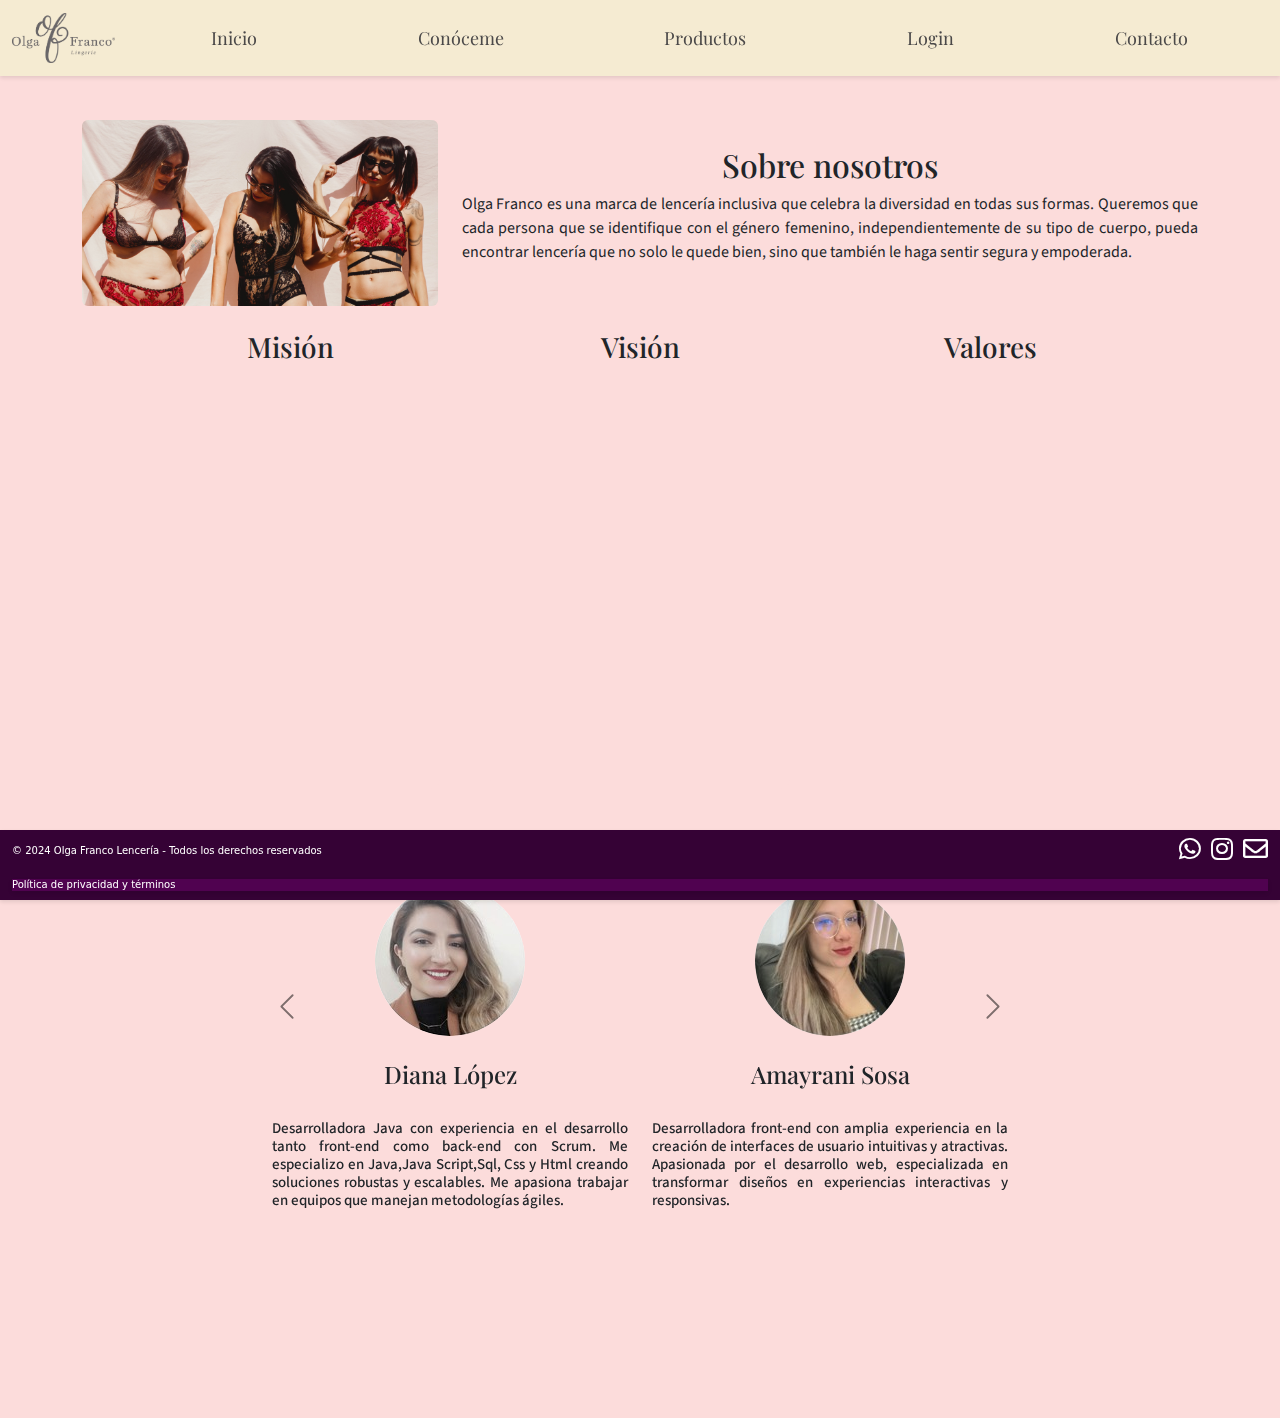
==== commit 60acbe71: "update: acerca de nosotros" ====
--- a/acercaDeNosotros/index.html
+++ b/acercaDeNosotros/index.html
@@ -1,30 +1,12 @@
-<!DOCTYPE html>
-<html lang="es">
+<!doctype html>
+<html lang="en">
 
 <head>
-    <meta charset="UTF-8">
-    <meta name="viewport" content="width=device-width, initial-scale=1.0">
+    <meta charset="utf-8">
+    <meta name="viewport" content="width=device-width, initial-scale=1">
     <title>Acerca de Nosotros - Olga Franco Lenceria</title>
-
-    <!-- Bootstrap CSS -->
-    <link href="https://maxcdn.bootstrapcdn.com/bootstrap/4.5.2/css/bootstrap.min.css" rel="stylesheet">
-
-    <!-- Estilos personalizados -->
-    <style>
-        /* Estilo para cambiar el color del texto a negro */
-        .carousel-item h1 {
-            color: black;
-            /* Cambiar el color del texto a negro */
-        }
-
-        /* Estilo para cambiar el color de las flechas del carrusel a negro */
-        .carousel-control-prev-icon,
-        .carousel-control-next-icon {
-            filter: invert(1);
-            /* Invertir el color de las flechas para que se vean negras */
-        }
-    </style>
-
+    <link href="https://cdn.jsdelivr.net/npm/bootstrap@5.3.3/dist/css/bootstrap.min.css" rel="stylesheet"
+        integrity="sha384-QWTKZyjpPEjISv5WaRU9OFeRpok6YctnYmDr5pNlyT2bRjXh0JMhjY6hW+ALEwIH" crossorigin="anonymous">
     <!--Fuentes -->
     <link rel="preconnect" href="https://fonts.googleapis.com">
     <link rel="preconnect" href="https://fonts.gstatic.com" crossorigin>
@@ -39,13 +21,12 @@
     <!-- Estilos CSS personalizados -->
     <link rel="stylesheet" href="./styles.css">
 
-    <!-- Font Awesome para iconos -->
+     <!-- Font Awesome (librería para las redes sociales) -->
     <link rel="stylesheet" href="https://cdnjs.cloudflare.com/ajax/libs/font-awesome/5.15.4/css/all.min.css">
 
 </head>
 
 <body>
-
     <!-- Navbar -->
     <nav class="navbar navbar-expand-lg navbar-light custom-navbar fixed-top">
         <div class="container-fluid">
@@ -53,8 +34,9 @@
                 <img id="logo" src="./public/img/logo-olga-franco-lenceria.png" alt="logo-olga-franco-lenceria"
                     class="mr-3">
             </a>
-            <button class="navbar-toggler" type="button" data-toggle="collapse" data-target="#navbarSupportedContent"
-                aria-controls="navbarSupportedContent" aria-expanded="false" aria-label="Toggle navigation">
+            <button class="navbar-toggler" type="button" data-bs-toggle="collapse" por
+                data-bs-target="#navbarSupportedContent" aria-controls="navbarSupportedContent" aria-expanded="false"
+                aria-label="Toggle navigation">
                 <span class="navbar-toggler-icon"></span>
             </button>
             <div class="collapse navbar-collapse" id="navbarSupportedContent">
@@ -63,7 +45,7 @@
                         <a class="nav-link" href="#Inicio">Inicio</a>
                     </li>
                     <li class="nav-item text-center">
-                        <a class="nav-link" href="#Conóceme">Conóceme</a>
+                        </b><a class="nav-link" href="#Conóceme">Conóceme</a>
                     </li>
                     <li class="nav-item text-center">
                         <a class="nav-link" href="#Productos">Productos</a>
@@ -81,15 +63,15 @@
 
     <!-- Descripción del proyecto -->
     <div id="sobreNosotros" class="container mt-5">
-        <div class="row">
-            <div class="col-md-4">
+        <div class="row justify-content-center align-items-center">
+            <div class="col-md-4 col-12 text-center mb-4 mb-md-0">
                 <br>
                 <br>
                 <br>
                 <img src="./public/img/imagen-sobre-nosotros.jpg" class="img-fluid rounded"
                     alt="imagen de tres chicas mostrando lenceria de Olga Franco">
             </div>
-            <div class="col-md-8">
+            <div class="col-md-8 col-12 text-cente">
                 <br>
                 <br>
                 <br>
@@ -102,60 +84,86 @@
         </div>
     </div>
 
-
     <!-- Tarjetas Mision, Vision y Valores-->
-
-    <div class="card-group   flex-colum justify-content-center">
-        <div class="card1">
-            <h2 class="card-title text-center">Misión</h2>
-            <!--  <img src="./public/img/IMG_3983 2.jpg" class="card-img-top" alt="..."> -->
-            <div class="card-body"
-                style="background-image: url('./public/img/IMG_3597\ 2.jpg'); background-size: cover; background-position: center;">
-                <p class="card-text">Inspirar como líder a nivel mundial en lencería femenina, destacando por
-                    nuestra inclusividad, innovación en diseño y calidad, así como por nuestro compromiso con la
-                    diversidad corpora.</p>
-            </div>
-
-        </div>
-        <div class="card1">
-            <h2 class="card-title text-center">Visión</h2>
-            <!--  <img src="./public/img/IMG_3983 2.jpg" class="card-img-top" alt="..."> -->
-            <div class="card-body"
-                style="background-image: url('./public/img/IMG_3983 2.jpg'); background-size: cover; background-position: center;">
-                <p class="card-text">Inspirar como líder a nivel mundial en lencería femenina, destacando por
-                    nuestra inclusividad, innovación en diseño y calidad, así como por nuestro compromiso con la
-                    diversidad corpora.</p>
-            </div>
-
-        </div>
-        <div class="card1">
-            <h2 class="card-title text-center">Valores</h2>
-            <!-- <img src="./public/img/IMG_4060.jpg" class="card-img-top" alt="..."> -->
-            <div class="card-body"
-                style="background-image: url('./public/img/IMG_4060.jpg'); background-size: cover; background-position: center; ">
-                <p class="card-text">Honestidad y transparencia: Mantenemos relaciones transparentes con nuestros
-                    clientes, proveedores y colaboradores.
-
-                    Diversidad e inclusión: Siempre nos esforzamos por valorar y celebrar la diversidad en todas sus
-                    formas</p>
-            </div>
-        </div>
-        <!--  </section>   -->
+    <br>
+    <div class="card-group flex-colum justify-content-center">
+        <div class="row-card">
+            <div class="col-card">
+                <h3> Misión</h3>
+                <div class="card">
+                    <div class="card-inner">
+                        <div class="card-face" style="background-image: url('./public/img/mision-front.jpg'); background-size:
+                    cover; background-position: center;">
+                        </div>
+                        <div class="card-back" style="background-image: url('./public/img/mision-back.jpg'); background-size:
+                    cover; background-position: center; color: white; padding: 20px; opacity: 0.7;">
+                            <p class="card-description">Generar empoderamiento en las mujeres de todas las formas y
+                                tamaños, ofreciendo lencería femenina que recuerde y celebre solemnemente la belleza única de
+                                cada cuerpo. Dedicándonos a brindar prendas de alta calidad, para que no sólo se sientan
+                                cómodas, sino que promuevan la confianza y seguridad consigo mismas.</p>
+                        </div>
+                    </div>
+                </div>
+            </div>
+            <div class="col-card">
+                <h3>Visión</h3>
+                <div class="card">
+                    <div class="card-inner">
+                        <div class="card-face" style="background-image: url('./public/img/vision-front.jpg'); background-size:
+                    cover; background-position: center;">
+                        </div>
+                        <div class="card-back" style="background-image: url('./public/img/vision-back.jpg'); background-size:
+                    cover; background-position: center; color: white; padding: 20px; opacity: 0.7;">
+                            <p class="card-description">Inspirar como líder a nivel mundial en lencería femenina,
+                                destacando por nuestra inclusividad, innovación en diseño y calidad, así como por nuestro compromiso
+                                con la diversidad corporal.</p>
+                        </div>
+                    </div>
+                </div>
+            </div>
+            <div class="col-card">
+                <h3>Valores</h3>
+                <div class="card">
+                    <div class="card-inner">
+                        <div class="card-face" style="background-image: url('./public/img/valores-front.jpg'); background-size:
+                    cover; background-position: center;">
+                        </div>
+                        <div class="card-back" style="background-image: url('./public/img/valores-back.jpg'); background-size:
+                    cover; background-position: center; color: white; padding: 20px; opacity: 0.7;">
+                            <p class="card-description">Honestidad y transparencia: con nuestros clientes, proveedores y
+                                colaboradores.
+                                <br> Diversidad e inclusión: nos esforzamos por valorar y celebrar la diversidad en
+                                todas sus formas.
+                                <br> Responsabilidad social y ambiental: actuamos con responsabilidad hacia la sociedad
+                                y el medio ambiente.
+                                <br> Atención al cliente: personalizada asegurándonos de que cada interacción con
+                                nuestra marca sea agradable e inspiradora.
+                            </p>
+                        </div>
+                    </div>
+                </div>
+            </div>
+        </div>
     </div>
 
     <!-- Carrusel desarrolladoras -->
     <section class="container text-center">
         <br>
+        <br>
+        <br>
         <div class="row justify-content-center">
             <div class="col-12 col-sm-7 col-md-6 col-lg-8">
-                <div id="carouselExample" class="carousel slide" data-ride="carousel">
+                <div id="carouselExample" class="carousel slide" data-bs-ride="carousel">
                     <div class="carousel-inner">
                         <div class="carousel-item active">
                             <div class="row">
                                 <div class="col-6">
                                     <img class="rounded-image" src="./public/img/diana.jpeg" class="d-block mx-auto"
                                         alt="Foto-de-Diana-López">
-                                    <p>Diana López</p>
+                                    <br>
+                                    <br>
+                                    <h4>Diana López</h4>
+                                    <br>
                                     <h6>Desarrolladora Java con experiencia en el desarrollo tanto front-end como
                                         back-end con Scrum. Me especializo en Java,Java Script,Sql, Css y Html creando
                                         soluciones robustas y escalables. Me apasiona trabajar en equipos que manejan
@@ -164,7 +172,10 @@
                                 <div class="col-6">
                                     <img class="rounded-image" src="./public/img/amay.jpeg" class="d-block mx-auto"
                                         alt="Foto-de-Amayrani-Sosa">
-                                    <p>Amayrani Sosa</p>
+                                    <br>
+                                    <br>
+                                    <h4>Amayrani Sosa</h4>
+                                    <br>
                                     <h6>Desarrolladora front-end con amplia experiencia en la creación de interfaces de
                                         usuario intuitivas y atractivas. Apasionada por el desarrollo web, especializada
                                         en transformar diseños en experiencias interactivas y responsivas.</h6>
@@ -176,7 +187,10 @@
                                 <div class="col-6">
                                     <img class="rounded-image" src="./public/img/lucero.jpeg" class="d-block mx-auto"
                                         alt="Foto-de-Lucero-Hernández">
-                                    <p>Lucero Hernández</p>
+                                    <br>
+                                    <br>
+                                    <h4>Lucero Hernández</h4>
+                                    <br>
                                     <h6>Desarrolladora Java-Full Stack Dominio de HTML, CSS y JavaScript para el
                                         desarrollo frontend, con habilidades en frameworks de backend. Conocimientos de
                                         diseño y experiencia de usuario para crear interfaces atractivas y funcionales.
@@ -185,7 +199,10 @@
                                 <div class="col-6">
                                     <img class="rounded-image" src="./public/img/rubi.jpeg" class="d-block mx-auto"
                                         alt="Foto-de-Rubí-Medina">
-                                    <p>Rubí Medina</p>
+                                    <br>
+                                    <br>
+                                    <h4>Rubí Medina</h4>
+                                    <br>
                                     <h6>Soy desarrolladora Java Full Stack con experiencia como Product Owner. Me
                                         encanta el desarrollo y la implementación de metodología ágil a la hora de
                                         ejecutar los proyectos y disfruto el trabajo en equipo, viendo el desarrollo de
@@ -198,15 +215,21 @@
                                 <div class="col-6">
                                     <img class="rounded-image" src="./public/img/mari.jpeg" class="d-block mx-auto"
                                         alt="Foto-de-Maricela-Bautista">
-                                    <p>Maricela Bautista</p>
+                                    <br>
+                                    <br>
+                                    <h4>Maricela Bautista</h4>
+                                    <br>
                                     <h6>Desarrolladora Java Full-Stack, experiencia en HTML, CSS, JavaScript con
                                         habilidades en las etapas del ciclo de vida del desarrollo de software, desde la
                                         concepción hasta el despliegue y mantenimiento de aplicaciones.</h6>
                                 </div>
                                 <div class="col-6">
-                                    <img class="rounded-image" src="./public/img/josse.jpeg" class="d-block mx-auto"
+                                    <img class="rounded-image" src="./public/img/josse.jpg" class="d-block mx-auto"
                                         alt="Foto-de-Josefina-Pineda">
-                                    <p>Josefina Pineda</p>
+                                    <br>
+                                    <br>
+                                    <h4>Josefina Pineda</h4>
+                                    <br>
                                     <h6>Desarrolladora Java Full Stack con experiencia en aplicaciones web y móviles,
                                         especializada en crear soluciones desde el diseño hasta la implementación
                                         utilizando Java, JavaScript, HTML, CSS y metodologías ágiles como Scrum.</h6>
@@ -218,15 +241,22 @@
                                 <div class="col-6">
                                     <img class="rounded-image" src="./public/img/mariana.jpeg" class="d-block mx-auto"
                                         alt="Foto-de-Mariana-López">
-                                    <p>Mariana López</p>
+                                    <br>
+                                    <br>
+                                    <h4>Mariana López</h4>
+                                    <br>
                                     <h6>Front end Developer. Creativa y apasionada desarrolladora, con experiencia en el
-                                        área de producción audiovisual, responsable y capaz de trabajar en equipo, con la
+                                        área de producción audiovisual, responsable y capaz de trabajar en equipo, con
+                                        la
                                         habilidad para combinar lo técnico con lo creativo.</h6>
                                 </div>
                                 <div class="col-6">
                                     <img class="rounded-image" src="./public/img/estefania.jpeg" class="d-block mx-auto"
                                         alt="Foto-de-Estefania-Ortiz">
-                                    <p>Estefania Ortiz</p>
+                                    <br>
+                                    <br>
+                                    <h4>Estefania Ortiz</h4>
+                                    <br>
                                     <h6>Soy desarrolladora especializada en JavaScript y Java, apasionada por crear
                                         soluciones eficientes. Con experiencia en el desarrollo de aplicaciones web y
                                         backend, disfruto escribir código, siempre buscando innovar y mejorar la
@@ -236,13 +266,13 @@
                         </div>
                     </div>
                     <!-- Controles del Carrusel -->
-                    <button class="carousel-control-prev" type="button" data-target="#carouselExample"
-                        data-slide="prev">
+                    <button class="carousel-control-prev" type="button" data-bs-target="#carouselExample"
+                        data-bs-slide="prev">
                         <span class="carousel-control-prev-icon" aria-hidden="true"></span>
                         <span class="visually-hidden"></span>
                     </button>
-                    <button class="carousel-control-next" type="button" data-target="#carouselExample"
-                        data-slide="next">
+                    <button class="carousel-control-next" type="button" data-bs-target="#carouselExample"
+                        data-bs-slide="next">
                         <span class="carousel-control-next-icon" aria-hidden="true"></span>
                         <span class="visually-hidden"></span>
                     </button>
@@ -251,19 +281,17 @@
         </div>
     </section>
 
-
     <!-- Footer -->
     <footer class="custom-footer">
-        <div class="container-fluid">
+        <div class="container-fluid"> 
             <div class="row">
-                <div class="col-md-9 d-flex align-items-center">
+                <div class="col"> 
                     <div class="copyright">
                         <h5 class="text-left">&copy; 2024 Olga Franco Lencería - Todos los derechos reservados</h5>
                     </div>
                 </div>
-                <div class="col-md-3">
-                    <div class="social-icons d-flex align-items-right">
-                        <!-- Añade la clase text-md-end para alinear a la derecha en pantallas medianas y más grandes -->
+                <div class="col"> 
+                    <div class="social-icons">
                         <a href="https://wa.me/message/R75D7YSZZ7HFC1"><i class="fab fa-whatsapp"></i></a>
                         <a href="https://www.instagram.com/olga_franco_lenceria/"><i class="fab fa-instagram"></i></a>
                         <a href="mailto:olga_francogutierrez@hotmail.com"><i class="far fa-envelope"></i></a>
@@ -281,13 +309,11 @@
     </footer>
 
     <!-- Bootstrap y jQuery JS -->
-    <script src="https://ajax.googleapis.com/ajax/libs/jquery/3.5.1/jquery.min.js"></script>
-    <script src="https://cdnjs.cloudflare.com/ajax/libs/popper.js/1.16.0/umd/popper.min.js"></script>
-    <script src="https://maxcdn.bootstrapcdn.com/bootstrap/4.5.2/js/bootstrap.min.js"></script>
-
-    <!-- Script personalizado para animación -->
-    <script src="script.js"></script>
-
+    <script src="https://cdn.jsdelivr.net/npm/bootstrap@5.3.3/dist/js/bootstrap.bundle.min.js"
+        integrity="sha384-YvpcrYf0tY3lHB60NNkmXc5s9fDVZLESaAA55NDzOxhy9GkcIdslK1eN7N6jIeHz"
+        crossorigin="anonymous"></script>
+     <!-- Script personalizado para animación -->
+        <script src="script.js"></script>
 </body>
 
 </html>--- a/acercaDeNosotros/styles.css
+++ b/acercaDeNosotros/styles.css
@@ -1,8 +1,36 @@
-html,
-body {
+/* Estilos generales */
+html, body {
   background-color: #FCDCDB;
-}
-
+  padding-bottom: 100px; 
+}
+
+/* Estilos para encabezados y párrafos */
+h6 {
+  font-size: 15px;
+  text-align: justify;
+  font-family: "Source Sans 3", sans-serif;
+}
+
+h5 {
+  font-size: 10px;
+}
+
+h4, h3, h2 {
+  font-family: "Playfair Display", serif;
+  text-align: center;
+}
+
+h2 {
+  text-align: justify; 
+}
+
+p {
+  font-family: "Source Sans 3", sans-serif;
+  font-size: 16px;
+  text-align: justify;
+}
+
+/* Estilos del navbar personalizado */
 .custom-navbar {
   background-color: #F5EBD2;
   box-shadow: 0 2px 4px rgba(0, 0, 0, 0.1);
@@ -13,47 +41,120 @@
 }
 
 .navbar-nav .nav-link {
-  color: #5c5a5a !important;
-  font-size: 16px !important;
+  color: #4b4949 !important;
+  font-size: 18px !important; 
   font-weight: normal !important;
   padding: 10px 15px !important;
+  font-family: "Playfair Display", serif !important; /* Agregar */
 }
 
 .navbar-nav .nav-link:hover {
-  color: #0e010d !important;
+  color: black !important;
   text-decoration: none !important;
 }
 
-h2 {
-  font-family: "Playfair Display", serif;
-}
-
-p {
-  font-family: "Source Sans 3", sans-serif;
-  font-weight: 600;
-  font-size: 18px;
-
-}
-
-.card-body {
-  width: 370px;
-  height: 300px;
+@media (max-width: 992px) {
+  .navbar-nav {
+      flex-direction: column; 
+  }
+  .navbar-nav .nav-link {
+      text-align: center; 
+      padding: 10px 0; 
+  }
+}
+
+/* Estilos de Sobre nosotros personalizado */
+
+#sobreNosotros .row {
+  text-align: center;
+}
+
+#sobreNosotros img {
+  margin: auto;
+}
+
+/* Estilos de card personalizado */
+
+.row-card {
+  display: flex;
+  flex-wrap: wrap; 
+  justify-content: center;
+}
+
+.card {
+  position: relative;
+  perspective: 1000px;
+  margin: 25px;
+  width: 300px;
+  height: 400px;
+  cursor: pointer;
   border-radius: 10px;
-}
-
-.card-text {
+  background-color: #FCDCDB;
+  border: transparent;
+} 
+
+.card-inner {
+  position: relative;
+  width: 100%;
+  height: 100%;
+  transition: transform 0.5s;
+  transform-style: preserve-3d;
+}
+
+.card:hover .card-inner {
+  transform: rotateY(180deg);
+}
+
+.card-face, .card-back {
+  position: absolute;
+  width: 100%;
+  height: 100%;
+  backface-visibility: hidden;
+  display: flex;
+  justify-content: center;
+  align-items: center;
   text-align: center;
-
-  line-height: 30px;
-
-}
-
+  transition: transform 0.5s;
+  border-radius: 10px; 
+}
+
+.card-face {
+  transform: rotateY(0deg);
+}
+
+.card-back {
+  transform: rotateY(-180deg);
+}
+
+.card img {
+  max-width: 100%;
+  max-height: 100%;
+  display: block;
+  margin: auto;
+  border-radius: 10px;
+  background-position: center;
+}
+
+.card-description {
+  position: relative; 
+  z-index: 1;
+  background: rgba(0, 0, 0, 0.5);
+  color: white;
+  padding: 10px;
+  border-radius: 10px; 
+  max-width: 100%;
+  word-wrap: break-word;
+  overflow: hidden;
+  text-overflow: ellipsis; 
+}
+
+/* Estilos del carousel personalizado */
 .carousel-item {
-  max-height: 800px;
+  max-height: 600px;
 }
 
 .carousel-item img {
-  max-height: 300px;
+  max-height: 200px;
   object-fit: cover;
 }
 
@@ -63,8 +164,8 @@
   width: 30px;
   background-color: transparent;
   border: none;
-  top: 38%;
-  transform: translateY(-38%);
+  top: 35%;
+  transform: translateY(-35%);
 }
 
 .carousel-control-prev-icon,
@@ -73,12 +174,10 @@
   width: 30px;
   background-color: transparent;
   border: none;
-}
-
-body {
-  padding-bottom: 100px;
-}
-
+  filter: invert(1);
+}
+
+/* Estilos de la imagen redondeada */
 .rounded-image {
   width: 150px;
   height: 150px;
@@ -92,80 +191,6 @@
   display: block;
 }
 
-h6 {
-  font-size: 15px;
-}
-
-h5 {
-  font-size: 10px;
-}
-
-
-/* .flip-card{
-  position: relative;
-  width:100%;
-  height: 100%;
-  transform-style: preserve-3d;
-  transition: all 0.5s ease-in-out;
-  z-index: 1;
-}
-
-.flip-card .front,
-.flip-card .back{
-  position: absolute;
-  width: 100%;
-  height: 100%;
-  text-align: center;
-  background: #fff;
-  backface-visibility: hidden;
-  border-radius: 0 20px 0 px;
-}
-
-.flip-card .back{
-  transform: rotateX(180deg);
-  color: #000;
-  background: #fff;
-}
-
-label:hover .flip-card{
-  transform: rotateX(2deg);
-  box-shadow: 0 20px 20px rgba(50,60,60,0.2);
-}
-
- */
-
-/*  #sobreNosotros {
-  max-width: 1200px;
-  margin: 0 auto;
-  padding: 0 20px;
-} */
-
-/* .container > div {
-  display: inline-block;
-  vertical-align: middle;
-} */
-
-/*.social-icons a {
-  color: white;
-  text-decoration: none;
-  margin-left: 10px;
-}**/
-
-.social-icons {
-  float: right;
-}
-
-.social-icons a {
-  color: white;
-  text-decoration: none;
-  margin-left: 25px;
-  font-size: 25px;
-}
-
-copyright {
-  text-align: center;
-}
-
 /* Estilos del footer personalizado */
 .custom-footer {
   background-color: rgb(53, 2, 53);
@@ -173,7 +198,12 @@
   position: fixed;
   bottom: 0;
   width: 100%;
+  padding: 5px 0;
   box-shadow: 0 2px 4px rgba(0, 0, 0, 0.1);
+  display: flex;
+  justify-content: space-between;
+  align-items: center;
+  height: 70px; 
 }
 
 .policy {
@@ -181,4 +211,41 @@
   color: white;
   width: 100%;
   box-shadow: 0 2px 4px rgba(0, 0, 0, 0.1);
-}+}
+
+.policy a {
+  color: white;
+  text-decoration: none;
+}
+
+.policy a:hover {
+  text-decoration: underline;
+}
+
+.social-icons {
+  display: flex;
+  justify-content: flex-end;
+  align-items: center;
+  height: 100%;
+}
+
+.social-icons a {
+  color: white;
+  text-decoration: none;
+  font-size: 25px;
+  display: inline-block;
+  margin-left: 10px;
+  margin-bottom: 10px;
+}
+
+.social-icons a:hover {
+  color: #df24f0;
+}
+
+.copyright {
+  display: flex;
+  justify-content: flex-start;
+  align-items: center;
+  text-align: left;
+  height: 100%;
+}
